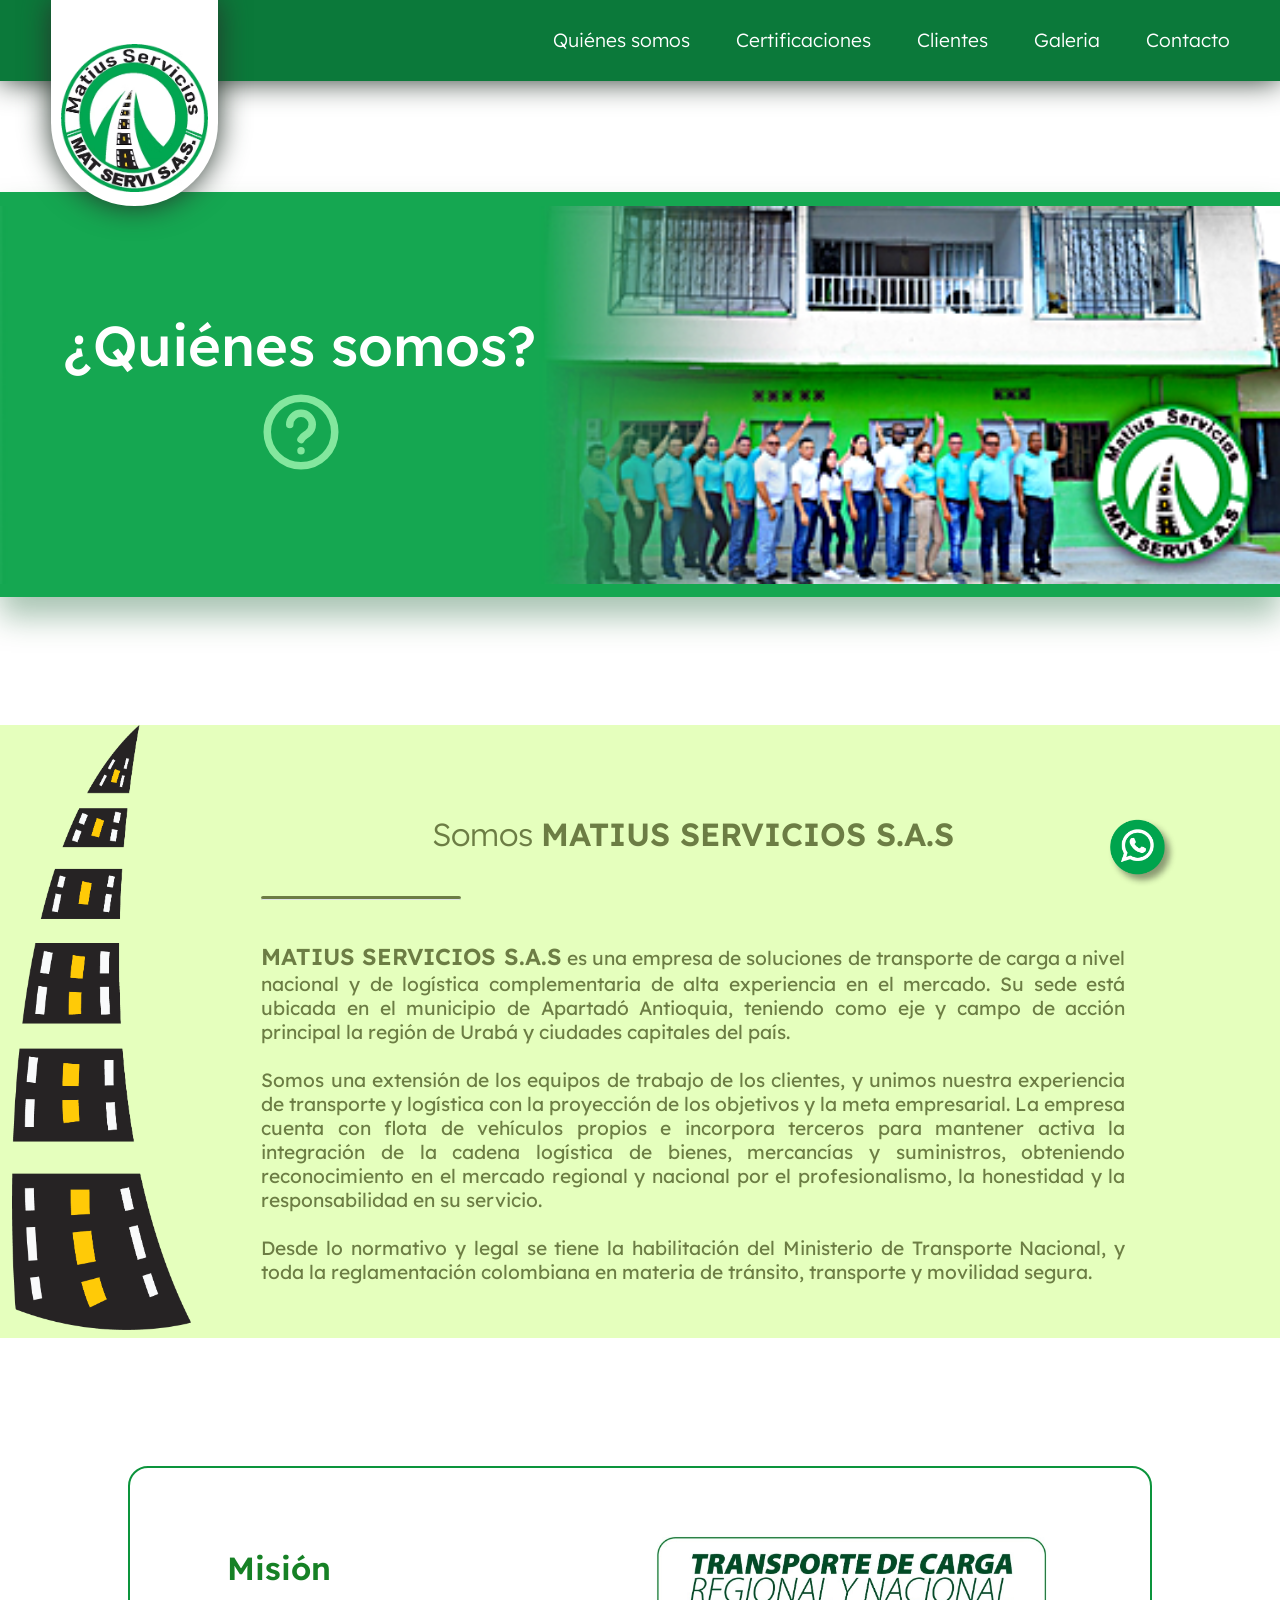
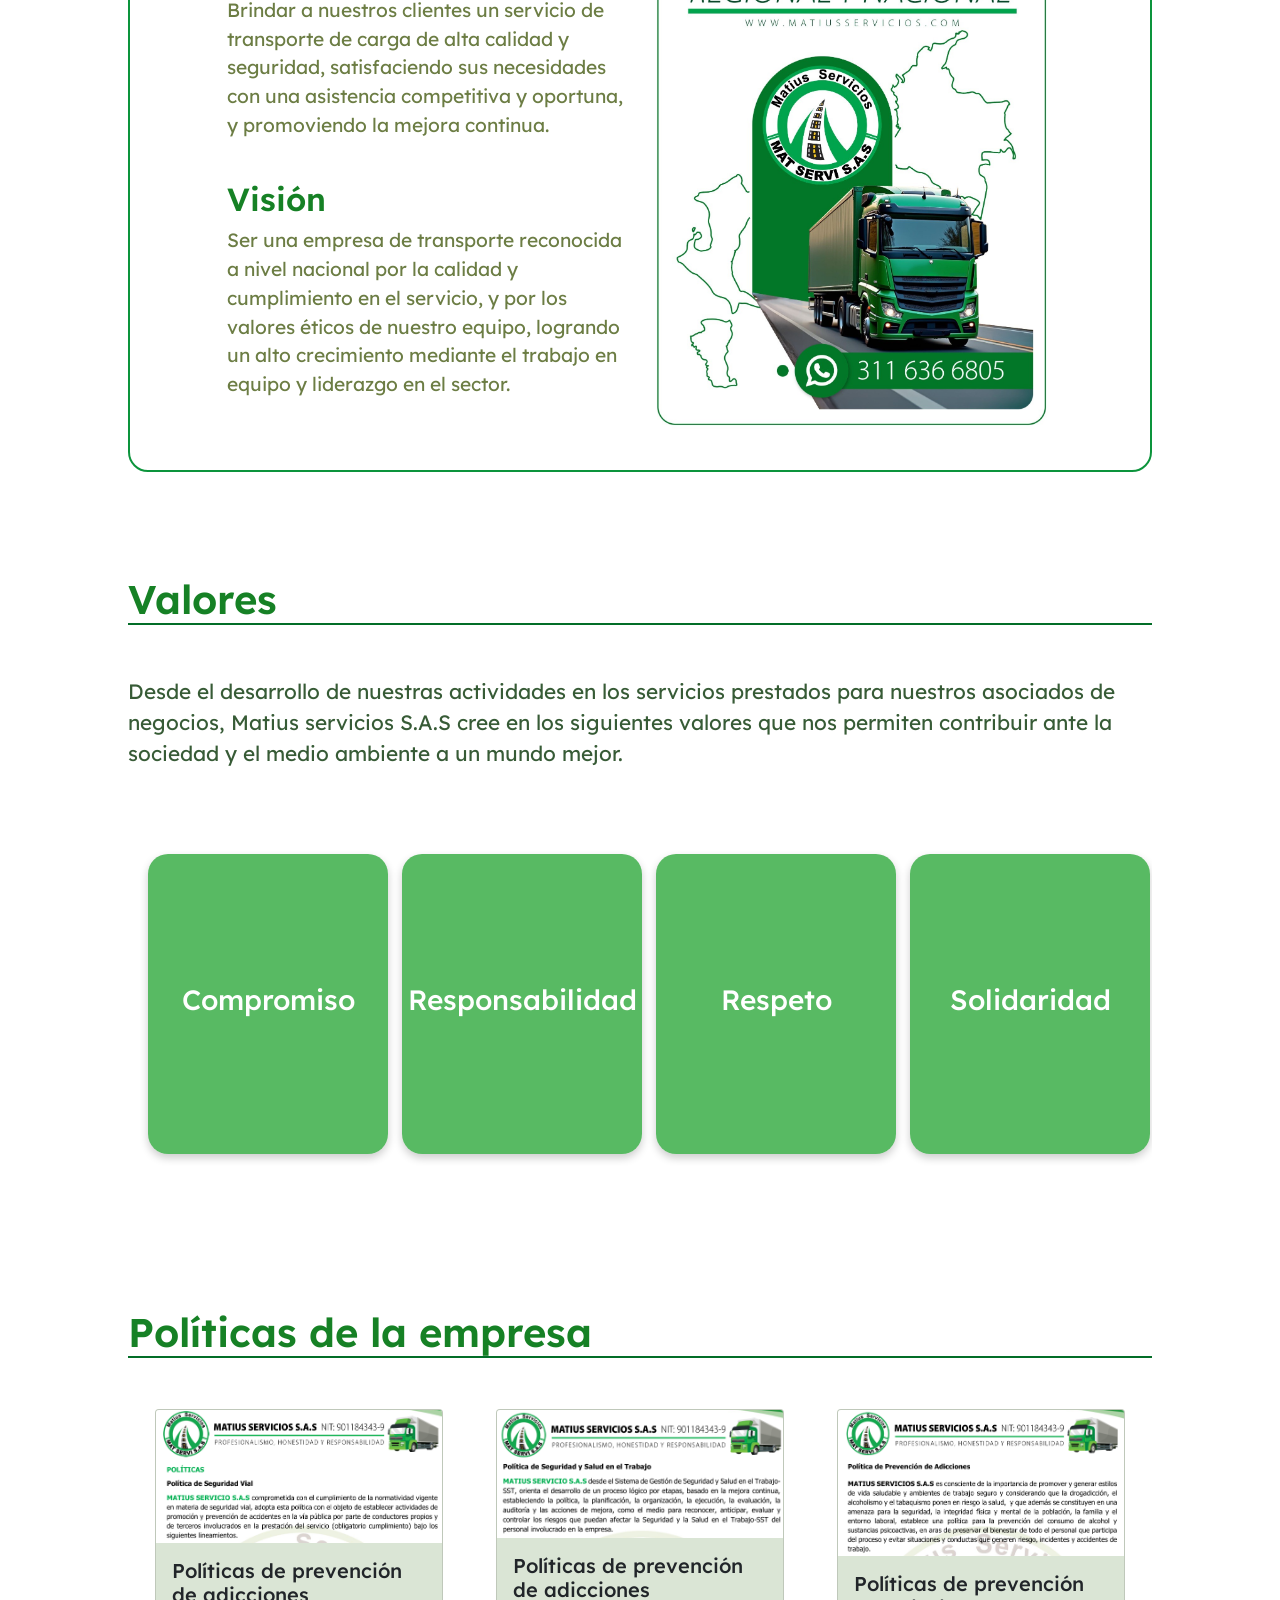
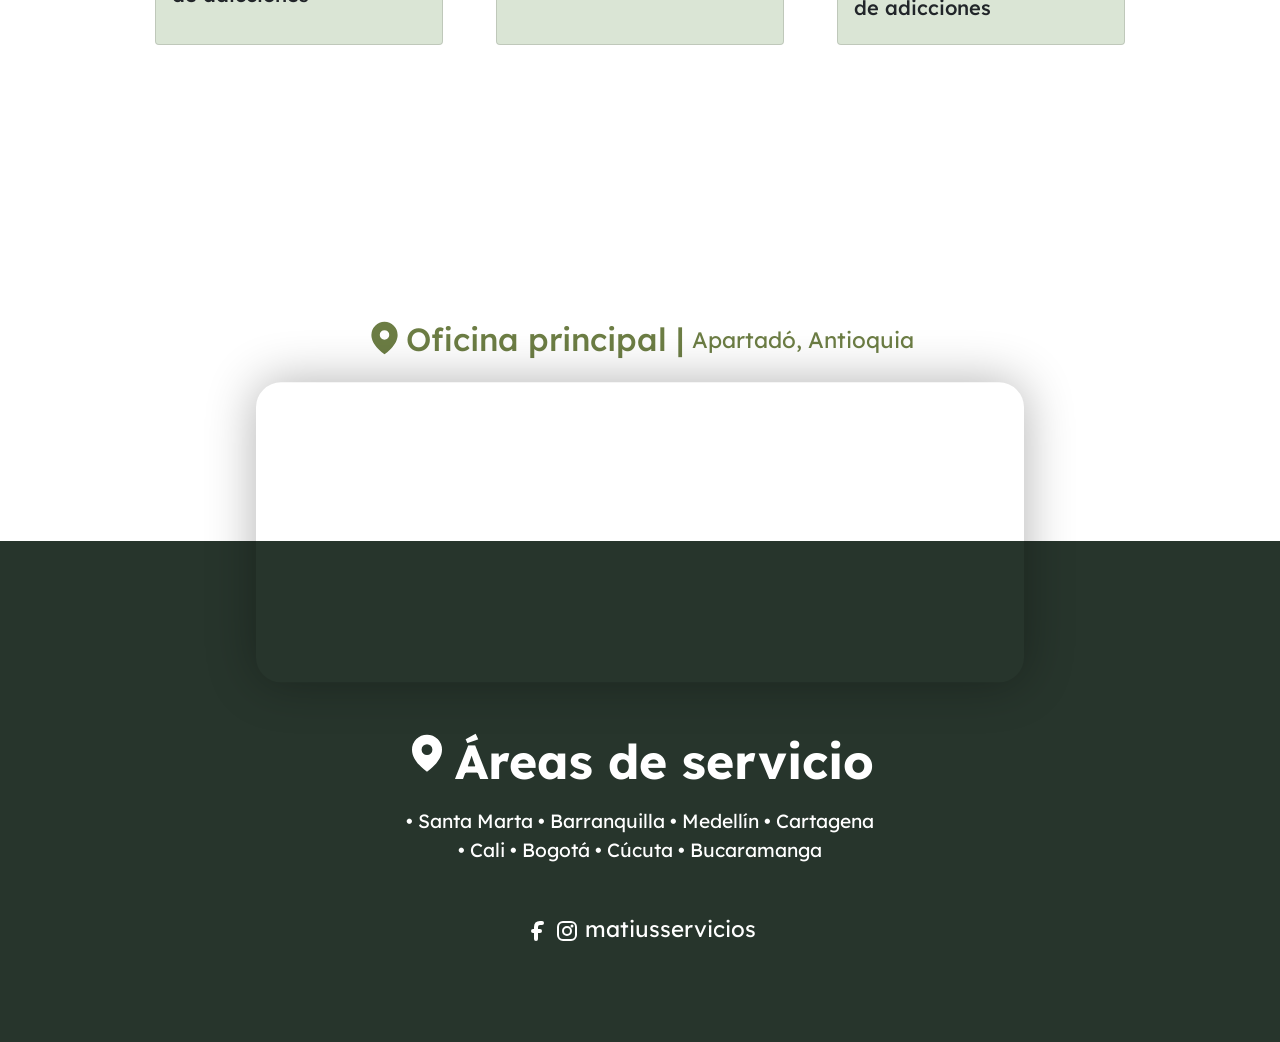
==== info-nosotros.html @ 43046a8e "se agregó la seccion de politicas con sus respectivas cards" ====
<!DOCTYPE html>
<html lang="en">
<head>
    <meta charset="UTF-8">
    <meta name="viewport" content="width=device-width, initial-scale=1.0">
    <title>Matiusservicios</title>
    <link rel="stylesheet" href="styles/css/bootstrap.min.css">
    <link rel="stylesheet" href="styles/info-styles.css">
    <link rel="stylesheet" href="https://cdnjs.cloudflare.com/ajax/libs/animate.css/4.1.1/animate.min.css"/>
    <style>
        @import url('https://fonts.googleapis.com/css2?family=Lexend:wght@100..900&display=swap');
        </style>
</head>
<body>
    <div class="container-all">
        <div class="logo-matius d-lg-block d-none animate__animated animate__bounceInDown" id="home">
            <img src="styles/images/matius-logo.avif" alt="">
        </div>
                <div class="menu-container">
                    <nav class="navbar navbar-expand-lg bg-body-tertiary">
                        <div class="container-fluid">
                          <button class="navbar-toggler" type="button" data-bs-toggle="offcanvas" data-bs-target="#offcanvasNavbar" aria-controls="offcanvasNavbar">
                            <svg xmlns="http://www.w3.org/2000/svg" width="30" height="50" viewBox="0 0 24 24">
                              <g fill="none" stroke="#fff" stroke-dasharray="16" stroke-dashoffset="16" stroke-linecap="round" stroke-linejoin="round" stroke-width="4">
                                <path d="M5 5h14">
                                  <animate fill="freeze" attributeName="stroke-dashoffset" dur="0.3s" values="16;0" />
                                </path>
                                <path d="M5 12h14">
                                  <animate fill="freeze" attributeName="stroke-dashoffset" begin="0.3s" dur="0.3s" values="16;0" />
                                </path>
                                <path d="M5 19h14">
                                  <animate fill="freeze" attributeName="stroke-dashoffset" begin="0.6s" dur="0.3s" values="16;0" />
                                </path>
                              </g>
                            </svg>
                          </button>
                          <div class="collapse navbar-collapse justify-content-end" id="navbarNavAltMarkup">
                            <div class="navbar-nav">
                              <a class="nav-link active" aria-current="page" href="#home">Quiénes somos</a>
                              <a class="nav-link" href="#weAre">Certificaciones</a>
                              <a class="nav-link" href="#services">Clientes</a>
                              <a class="nav-link" href="#contact">Galeria</a>
                              <a class="nav-link" href="#contact">Contacto</a>
                            </div>
                          </div>
                            <img src="styles/images/matius-logo.avif" alt="" class="logo d-block d-sm-none">
                        <div class="offcanvas offcanvas-end" tabindex="-1" id="offcanvasNavbar" aria-labelledby="offcanvasNavbarLabel">
                            <div class="offcanvas-header">
                                <h5 class="offcanvas-title" id="offcanvasNavbarLabel">Menú</h5>
                                <button type="button" class="btn-close" data-bs-dismiss="offcanvas" aria-label="Close"></button>
                            </div>
                            <div class="offcanvas-body">
                                <div class="navbar-nav flex-column">
                                    <a class="nav-link active" aria-current="page" href="#home">Quiénes somos</a>
                                    <a class="nav-link" href="#weAre">Certificaciones</a>
                                    <a class="nav-link" href="#services">Clientes</a>
                                    <a class="nav-link" href="#contact">Galeria</a>
                                    <a class="nav-link" href="#contact">Contacto</a>
                                </div>
                            </div>
                        </div>
                        </div>
                      </nav>                    
                </div>
                <div class="portada-container">
                    <div class="container-img-text">
                        <h1>¿Quiénes somos?</h1>
                        <svg xmlns="http://www.w3.org/2000/svg" width="90" height="90" viewBox="0 0 24 24"><g fill="none" stroke="currentColor" stroke-linecap="round" stroke-linejoin="round" stroke-width="2"><path stroke-dasharray="64" stroke-dashoffset="64" d="M12 3c4.97 0 9 4.03 9 9c0 4.97 -4.03 9 -9 9c-4.97 0 -9 -4.03 -9 -9c0 -4.97 4.03 -9 9 -9Z"><animate fill="freeze" attributeName="stroke-dashoffset" dur="1.08s" values="64;0"/></path><path stroke-dasharray="16" stroke-dashoffset="16" d="M9 10c0 -1.66 1.34 -3 3 -3c1.66 0 3 1.34 3 3c0 0.98 -0.47 1.85 -1.2 2.4c-0.73 0.55 -1.3 0.6 -1.8 1.6"><animate fill="freeze" attributeName="stroke-dashoffset" begin="1.08s" dur="0.36s" values="16;0"/></path><path stroke-dasharray="2" stroke-dashoffset="2" d="M12 17v0.01"><animate fill="freeze" attributeName="stroke-dashoffset" begin="1.44s" dur="0.36s" values="2;0"/></path></g></svg>
                    </div>
                </div>
        <a href="https://wa.link/jgplqx">
            <img class="logo-whats" src="styles/images/RecursosPng/Asset 7.png" href="https://wa.link/jgplqx" alt="">   
        </a>
        <div class="we-are-container container-fluid" id="weAre">
            <div class="row">
                <div class="street-img col-lg-2 d-none d-lg-block">
                    <img src="styles/images/RecursosPng/Asset 3.png" alt="">
                </div>
                <div class="we-are-text-container col-lg-9 ps-5 pe-5" >
                    <div class="we-are-title d-lg-flex">
                        <h4 class="somos">Somos</h4> 
                        <h4 class="matius-title ms-2">MATIUS SERVICIOS S.A.S</h4> 
                    </div>
                    <div class="border-bottom"></div>    

                    <P> <span class="matius-title-2">MATIUS SERVICIOS S.A.S</span>  es una empresa de soluciones de transporte de carga a nivel nacional y de logística complementaria de alta experiencia en el mercado. Su sede está ubicada en el municipio de Apartadó Antioquia, teniendo como eje y campo de acción principal la región de Urabá y ciudades capitales del país. <br><br>

                        Somos una extensión de los equipos de trabajo de los clientes, y unimos nuestra experiencia de transporte y logística con la proyección de los objetivos y la meta empresarial.
                        
                        La empresa cuenta con flota de vehículos propios e incorpora  terceros para mantener activa la integración de la cadena logística de bienes, mercancías y suministros, obteniendo reconocimiento en el mercado regional y nacional por el profesionalismo, la honestidad y la responsabilidad en su servicio. <br><br>
                        
                        Desde lo normativo y legal se tiene la habilitación del Ministerio de Transporte Nacional, y toda la reglamentación colombiana en materia de tránsito, transporte y movilidad segura.</P>
                </div>
            </div>
        </div>

        <div class="mision-vision-container container-fluid">
            <div class="row">
                <div class="mision-vision-text-container col-lg-5">
                    <h4>Misión</h4>
                    <p class="mision-text">Brindar a nuestros clientes un servicio de transporte de carga de alta calidad y seguridad, satisfaciendo sus necesidades con una asistencia competitiva y oportuna, y promoviendo la mejora continua.</p>
                    <br><h4>Visión</h4>
                    <p class="mision-text">Ser una empresa de transporte reconocida a nivel nacional por la calidad y cumplimiento en el servicio, y por los valores éticos de nuestro equipo, logrando un alto crecimiento mediante el trabajo en equipo y liderazgo en el sector.</p>
                </div>
                <div class="mision-vision-img-container col-lg-5 d-none d-lg-block">
                    <img src="styles/images/transporte-flyer.jpg" alt="">
                </div>
            </div>
        </div>


        </div>
        <div class="valores-container">
            <div class="valores-text-container">
                <h4 class="section-title">Valores</h4>
                <p class="valores-text">
                    Desde el desarrollo de nuestras actividades en los servicios prestados para nuestros asociados de negocios, Matius servicios S.A.S cree en los siguientes valores que nos permiten contribuir ante la sociedad y el medio ambiente a un mundo mejor.
                </p>
            </div>
        </div>
        <div class="carrusel-contenedor">
            <!-- Tarjeta 1 -->
            <div class="tarjeta">
                <div class="tarjeta-inner">
                    <div class="tarjeta-front">
                        <h3>Compromiso</h3>
                    </div>
                    <div class="tarjeta-back">
                        <div class="icono">💪</div>
                        <p>Dedicación total <br>
                             para cumplir con <br>
                             las metas y <br>
                             expectativas.</p>
                    </div>
                </div>
            </div>
            <!-- Tarjeta 2 -->
            <div class="tarjeta">
                <div class="tarjeta-inner">
                    <div class="tarjeta-front">
                        <h3>Responsabilidad</h3>
                    </div>
                    <div class="tarjeta-back">
                        <div class="icono">📋</div>
                        <p>Cumplimiento de <br>
                            deberes y <br>
                             obligaciones de <br>
                             manera efectiva.</p>
                    </div>
                </div>
            </div>
            <!-- Tarjeta 3 -->
            <div class="tarjeta">
                <div class="tarjeta-inner">
                    <div class="tarjeta-front">
                        <h3>Respeto</h3>
                    </div>
                    <div class="tarjeta-back">
                        <div class="icono">🤝</div>
                        <p>Trato amable y <br>
                             considerado hacia <br>
                              todos los individuos.</p>
                    </div>
                </div>
            </div>
            <!-- Tarjeta 4 -->
            <div class="tarjeta">
                <div class="tarjeta-inner">
                    <div class="tarjeta-front">
                        <h3>Solidaridad</h3>
                    </div>
                    <div class="tarjeta-back">
                        <div class="icono">🤗</div>
                        <p>Apoyo mutuo entre <br>
                             compañeros y 
                             <br>colaboradores.</p>
                    </div>
                </div>
            </div>
            <!-- Tarjeta 5 -->
            <div class="tarjeta">
                <div class="tarjeta-inner">
                    <div class="tarjeta-front">
                        <h3>Tolerancia</h3>
                    </div>
                    <div class="tarjeta-back">
                        <div class="icono">🌈</div>
                        <p>Aceptación y <br>
                            valoración de <br>
                            las diferencias.</p>
                    </div>
                </div>
            </div>
            <!-- Tarjeta 6 -->
            <div class="tarjeta">
                <div class="tarjeta-inner">
                    <div class="tarjeta-front">
                        <h3>Honestidad</h3>
                    </div>
                    <div class="tarjeta-back">
                        <div class="icono">🔍</div>
                        <p>Actuar con <br>
                            transparencia e 
                            <br>integridad en <br>
                            todas las acciones.</p>
                    </div>
                </div>
            </div>
        </div>

        <div class="politicas-container">
            <div class="politicas-title">
                <h2 class="section-title" >Políticas de la empresa</h2>
            </div>
            <div class="politicas-cards">
                <!-- Tarjeta 1 -->
                <div class="card seguridad-vial" style="width: 18rem;">
                    <img src="styles/images/seguridad-vial-card.png" class="card-img-top" alt="...">
                    <div class="card-body">
                      <h5 class="card-title">Políticas de prevención de adicciones</h5>
                    </div>
                </div>
                <div class="card sst" style="width: 18rem;">
                    <img src="styles/images/SST-card.png" class="card-img-top" alt="...">
                    <div class="card-body">
                      <h5 class="card-title">Políticas de prevención de adicciones</h5>
                    </div>
                </div>
                <div class="card prevencion-adicciones" style="width: 18rem;">
                    <img src="styles/images/prevencion-card.png" class="card-img-top" alt="...">
                    <div class="card-body">
                      <h5 class="card-title">Políticas de prevención de adicciones</h5>
                    </div>
                </div>
            </div>
        </div>

        <div class="location-container">
            <div class="location-title d-flex mt-5 mb-3">
                <svg class="me-1" xmlns="http://www.w3.org/2000/svg" width="35" height="35" viewBox="0 0 24 24"><path fill="#6c7d44" d="M10.115 21.811c.606.5 1.238.957 1.885 1.403a27 27 0 0 0 1.885-1.403a28 28 0 0 0 2.853-2.699C18.782 16.877 21 13.637 21 10a9 9 0 1 0-18 0c0 3.637 2.218 6.876 4.262 9.112a28 28 0 0 0 2.853 2.7M12 13.25a3.25 3.25 0 1 1 0-6.5a3.25 3.25 0 0 1 0 6.5"/></svg>
                <h2>
                    Oficina principal   | 
                </h2>
                <span class="pt-1 ps-2" >
                    Apartadó, Antioquia
                </span>
            </div>
            <div class="location-map-container">
                <iframe src="https://www.google.com/maps/embed?pb=!1m18!1m12!1m3!1d3952.076541437252!2d-76.63413049053963!3d7.8870610057871815!2m3!1f0!2f0!3f0!3m2!1i1024!2i768!4f13.1!3m3!1m2!1s0x8e500d6507ed4bc9%3A0xb8cc5c568f0fdc54!2sCl.%20103%20%23100-46%2C%20Apartad%C3%B3%2C%20Antioquia!5e0!3m2!1ses!2sco!4v1738799040490!5m2!1ses!2sco" width="850" height="400" style="border:0;" allowfullscreen="" loading="lazy" referrerpolicy="no-referrer-when-downgrade"></iframe>
            </div>
        </div> 

        <footer class="footer-cont" id="contact">
            <div class="footer-text">
                <div class="h1 d-flex justify-content-center">
                    <svg class="me-2" xmlns="http://www.w3.org/2000/svg" width="40" height="40" viewBox="0 0 24 24"><path fill="#ffff" d="M10.115 21.811c.606.5 1.238.957 1.885 1.403a27 27 0 0 0 1.885-1.403a28 28 0 0 0 2.853-2.699C18.782 16.877 21 13.637 21 10a9 9 0 1 0-18 0c0 3.637 2.218 6.876 4.262 9.112a28 28 0 0 0 2.853 2.7M12 13.25a3.25 3.25 0 1 1 0-6.5a3.25 3.25 0 0 1 0 6.5"/></svg>
                    <h1 class="text-center">Áreas de servicio</h1>
                </div>
                <p>
                    • Santa Marta  • Barranquilla • Medellín • Cartagena <br>
                    • Cali • Bogotá • Cúcuta • Bucaramanga
                </p>
                <div class="social-media">
                    <svg xmlns="http://www.w3.org/2000/svg" width="24" height="24" viewBox="0 0 24 24"><g fill="none" stroke="currentColor" stroke-linecap="round" stroke-linejoin="round" stroke-width="4"><path stroke-dasharray="24" stroke-dashoffset="24" d="M17 4l-2 0c-2.5 0 -4 1.5 -4 4v12"><animate fill="freeze" attributeName="stroke-dashoffset" dur="0.4s" values="24;0"/></path><path stroke-dasharray="8" stroke-dashoffset="8" d="M8 12h7"><animate fill="freeze" attributeName="stroke-dashoffset" begin="0.5s" dur="0.2s" values="8;0"/></path></g></svg>
                    <svg xmlns="http://www.w3.org/2000/svg" width="24" height="24" viewBox="0 0 24 24"><circle cx="17" cy="7" r="1.5" fill="currentColor" fill-opacity="0"><animate fill="freeze" attributeName="fill-opacity" begin="1.3s" dur="0.15s" values="0;1"/></circle><g fill="none" stroke="currentColor" stroke-linecap="round" stroke-linejoin="round" stroke-width="2"><path stroke-dasharray="72" stroke-dashoffset="72" d="M16 3c2.76 0 5 2.24 5 5v8c0 2.76 -2.24 5 -5 5h-8c-2.76 0 -5 -2.24 -5 -5v-8c0 -2.76 2.24 -5 5 -5h4Z"><animate fill="freeze" attributeName="stroke-dashoffset" dur="0.6s" values="72;0"/></path><path stroke-dasharray="28" stroke-dashoffset="28" d="M12 8c2.21 0 4 1.79 4 4c0 2.21 -1.79 4 -4 4c-2.21 0 -4 -1.79 -4 -4c0 -2.21 1.79 -4 4 -4"><animate fill="freeze" attributeName="stroke-dashoffset" begin="0.7s" dur="0.6s" values="28;0"/></path></g></svg>
                    <span>matiusservicios</span>
                </div>
            </div>
        </footer>
    </div>
    <script src="scripts/js/bootstrap.min.js"></script>
    <!-- <script src="scripts/script.js"></script> -->
</body>
</html>
---- styles/info-styles.css ----
*{
    font-family: "Lexend", serif;

}


.logo-matius{
    background-color: white;
    text-align: center;
    width: 13vw;
    border-bottom-right-radius: 200px;
    border-bottom-left-radius: 200px;
    position: absolute;
    left: 4%;
    transform: translateX(-50%);
    align-content: end;
    padding-left: 10px;
    padding-right: 10px;
    z-index: 6;
    box-shadow: 0px 0px 30px #27352c;

}
.logo-matius img{
    margin-top: 30%;
    width: 100%;
    height: auto;
    margin-bottom: 10%;
}

.logo{
    width: 18%;
}

/*navbar styles*/
.nav-link{
    color: #fff;
    font-size: 1.2em;
    font-weight: 300;
    margin-right: 30px;
}

.nav-link:hover{
    scale: 1.1;
    background-color: #27352c90;
}

.menu-container{
    padding-top: 10px;
    padding-bottom: 10px;
    background-color: rgb(11, 121, 58);
    width: 100%;
    justify-items: center;
    padding-left: 8%;
    position: fixed;
    display: block;
    z-index: 5;
    box-shadow: 0px 0px 30px #27352c;

}


.offcanvas-end {
    background-color: rgb(62, 128, 76);
    color: white;
    padding: 20px;
}

.navbar-nav .nav-link {
    color: #fff !important;
    transition: background-color 0.3s ease-in-out;
}

/*offcanvas menu styles*/
.offcanvas .navbar-nav .nav-link {
    background-color: rgba(255, 255, 255, 0.1);
    margin-bottom: 15px;
    border-radius: 5px;
    padding: 10px 20px;
}

.offcanvas .navbar-nav .nav-link:hover {
    background-color: rgba(255, 255, 255, 0.2);
}

.offcanvas-header {
    background-color: rgb(62, 128, 76);
    border-bottom: 1px solid rgba(255, 255, 255, 0.1);
}

.offcanvas-title {
    color: white;
}

.offcanvas-body {
    display: flex;
    flex-direction: column;
    align-items: flex-start;
}
.navar-toggler {
    border: none;
    outline: none;
    background-color: transparent;
}
.offcanvas{
    width: 50%;
}

.navar-toggler:hover{
    scale: 1.2;
}


.portada-container{
    padding-top: 5%;
    width: 100%;
}

.container-img-text{
    background-color: #15a751;
    background-image: url('images/green-group-gradient.png');
    box-shadow: 0px 20px 30px #04532058;
    background-position: right;
    background-repeat: no-repeat;
    background-size: contain;
    height: 45vh;
    width: 100%;
    align-items: end;
    text-align: start;
    align-content: center;
    margin: 10% auto;

}

.container-img-text h1{
    font-size: 3.5em;
    padding-left: 5%;
    color: white;
}
.container-img-text svg{
    margin-left: 20%;
    color: rgb(131, 231, 158);
}
.container-img-text img{
    width: 50%;
}




/*whatsAppp icon styles*/
.logo-whats{
    position: fixed;
    cursor: pointer;
    width: 75px;
    z-index: 2;
    bottom: 10px;
    right: 100px;
}

.logo-whats:hover{
    scale: 1.15;
}

/*we are Matius styles*/
.we-are-container{
    background-color: #e5ffbd;
    padding-bottom: 3%;
}

.we-are-text-container{
    margin-top: 7%;
}

.we-are-text-container{
    color: #6c7d44;
    justify-items: center;
}
.we-are-text-container p{
    text-align: justify;
    margin-top: 5%;
    letter-spacing: 0px;
    font-size: 1.2em;
    line-height: 1.25;
}
.we-are-title{
    padding-bottom: 4%;
    justify-content: center;
}
.somos{
    font-weight: 300;
    font-size: 2em;
}
.border-bottom{
    background-color: #6c7d44;
    height: 0.5vh;
    width: 200px;
    border-radius: 50px;
}

.matius-title{
    font-weight: 600;
    font-size: 2em;

}
.matius-title-2{
    font-weight: 600;
    font-size: 1.2em;

}

.street-img img{
    width: 14%;
    position: absolute;
    z-index: 3;
}

/*misión y visión styles*/

.mision-vision-container{
    background-color: #ffffff;
    border: solid 2px #0c943c;
    margin-top: 10%;
    color: #6c7d44;
    padding-top: 5%;
    padding-bottom: 3%;
    width: 80%;
    border-radius: 20px;
}
.mision-vision-container .row{
    align-items: center;
    justify-content: center;
}

.mision-vision-img-container img {
    width: 100%;
    border-radius: 20px;
}

.mision-vision-text-container h4{
    font-size: 2em;
    color: #168125;
    font-weight: 600;
}


.mision-vision-text-container p{
    font-size: 1.2em;
}

.mision-vision-img-container{
    justify-content: center;
    align-items: center;
    text-align: center;
}
/*valorees styles*/

.valores-container{
    margin-top: 8%;
}
.valores-text-container{
    width: 80%;
    margin: 0 auto;
}
.section-title{
    font-size: 2.5em;
    font-weight: 600;
    color: #168125;
    border-bottom: solid 2px #036d28;

}

.valores-text-container p{
    margin-top: 5%;
    font-size: 1.3em;
    color: #375b36;
}

/*carrusel de carta para los valores styles*/
.carrusel-contenedor {
    width: 80%;
    overflow-x: auto;
    white-space: nowrap;
    padding: 20px;
    background-color: #fff;
    border-radius: 10px;
    margin: 5% auto;
}

.tarjeta {
    display: inline-block;
    width: 240px;
    height: 300px;
    perspective: 1000px;
    margin-right: 10px;
}

.tarjeta-inner {
    position: relative;
    width: 100%;
    height: 100%;
    text-align: center;
    transition: transform 0.8s;
    transform-style: preserve-3d;
    cursor: pointer;
}

.tarjeta:hover .tarjeta-inner {
    transform: rotateY(180deg);
}

.tarjeta-front, .tarjeta-back {
    position: absolute;
    width: 100%;
    height: 100%;
    backface-visibility: hidden;
    display: flex;
    justify-content: center;
    align-items: center;
    padding: 20px;
    box-shadow: 0 4px 8px rgba(0, 0, 0, 0.2);
    box-sizing: border-box;
    border-radius: 20px;
}

.tarjeta-front {
    background-color: #009611a7;
    color: white;
}

.tarjeta-back {
    background-color: #f1f1f1;
    color: black;
    transform: rotateY(180deg);
    text-align: left;
    overflow: hidden;
}

.icono {
    font-size: 50px;
    margin-bottom: 20px;
}

.tarjeta-back p {
    margin: 0;
    text-align: justify;
}

@media (max-width: 600px) {
    .tarjeta {
        width: 150px;
        height: 250px;
    }

    .icono {
        font-size: 40px;
    }
}

/*sección de políticas cards styles*/
.politicas-container{
    width: 80%;
    margin: 10% auto;
}
.politicas-cards{
    display: flex;
    flex-wrap: wrap;
    justify-content: space-around;
    width: 100%;
    margin: 5% auto;
}
.card{
    background-color:rgb(218, 229, 213) ;
}

.card:hover{
    transform: scale(1.1);
    cursor: pointer;
    background-color:rgb(199, 208, 194) ;
    transition: 0.2s;
}


/* CONTENEDOR DEL MAPA */
.location-container {
    z-index: 3;
    margin: 0 auto;
    width: 60%;
    position: relative; /* CAMBIO: Antes era absolute */
    transform: translate(-0%, 40%); /* Ajusta la superposición */
}

.location-title{
    justify-content: center;
    color: #6c7d44;
}

.location-title span{
    font-size: 1.4em;
}

/* MAPA */
.location-map-container {
    width: 100%;
}

.location-map-container iframe {
    border-radius: 25px;
    box-shadow: 0px 0px 50px rgba(0, 0, 0, 0.31);
    width: 100%;
    height: 300px; /* Ajusta el tamaño */
}

/* FOOTER */
.footer-cont {
    text-align: center;
    background-color: #27352c;
    width: 100%;
    padding-top: 8rem; /* Espacio para que el mapa lo cubra */
    padding-bottom: 6rem;
    position: relative;
}

/* TEXTO DEL FOOTER */
.footer-text {
    text-align: center;
    color: white;
    align-content: center;
    padding-top: 4rem; /* Evita que el texto se solape */
}

.footer-text .text-center {
    font-size: 1.2em;
    font-weight: 700;
}

.footer-text p {
    margin: 0 auto;
    line-height: 1.5;
    font-size: 1.2em;
}

/* REDES SOCIALES */
.social-media {
    margin-top: 3rem;
    font-size: 1.4em;
}


/* Sección de servicios responsiva */

@media (max-width: 992px) {
    .we-are-text-container {
        padding-bottom: 5%;
    }
    .container-img-text{
        background-image: url('images/vertical-green-gradient-2.png');
        background-position: center;
        background-size: cover;
        align-content: normal;
        text-align: center;
        margin-top: 15vh;
    }
    .container-img-text h1{
        padding-top: 5%;
        padding-left: 0;
        font-size: 2em;
    }
    .container-img-text svg{
        margin: 0;
        width: 60px;
    }

    .we-are-title{
        text-align: center;
    }

}
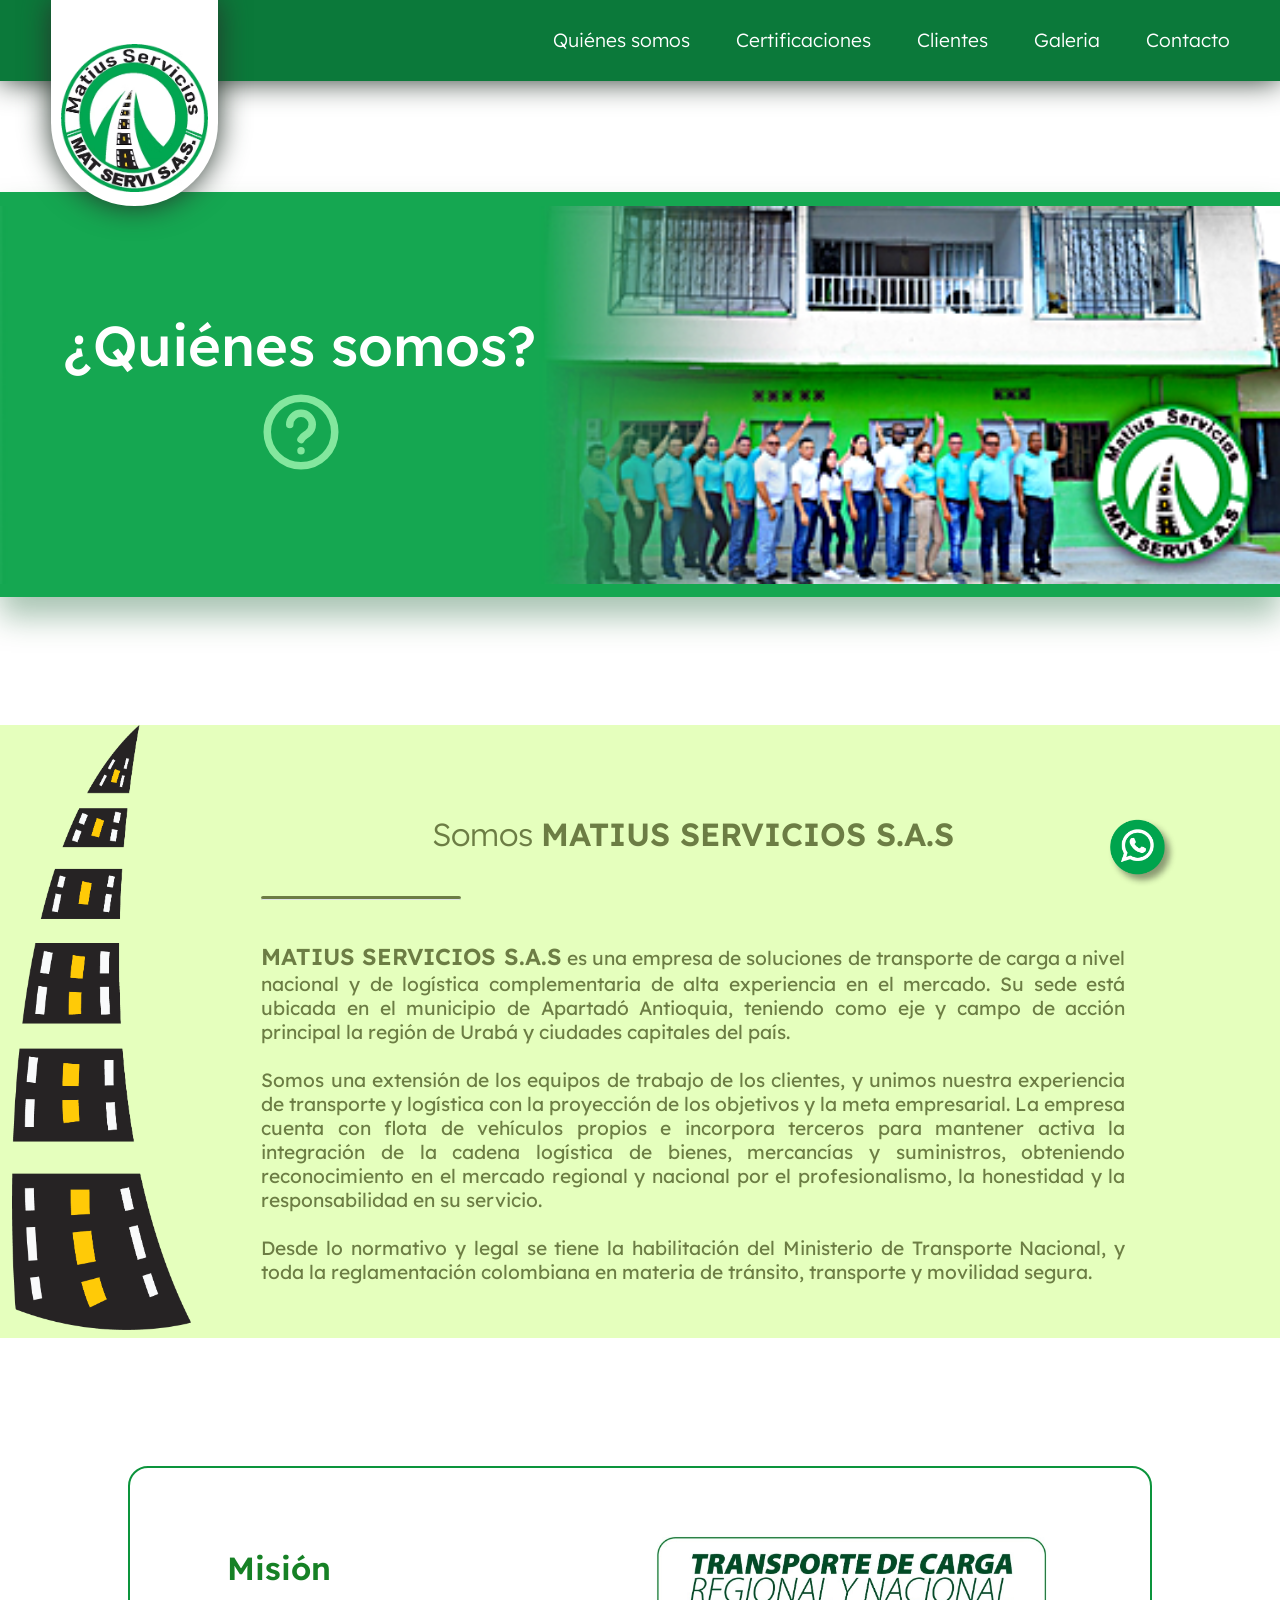
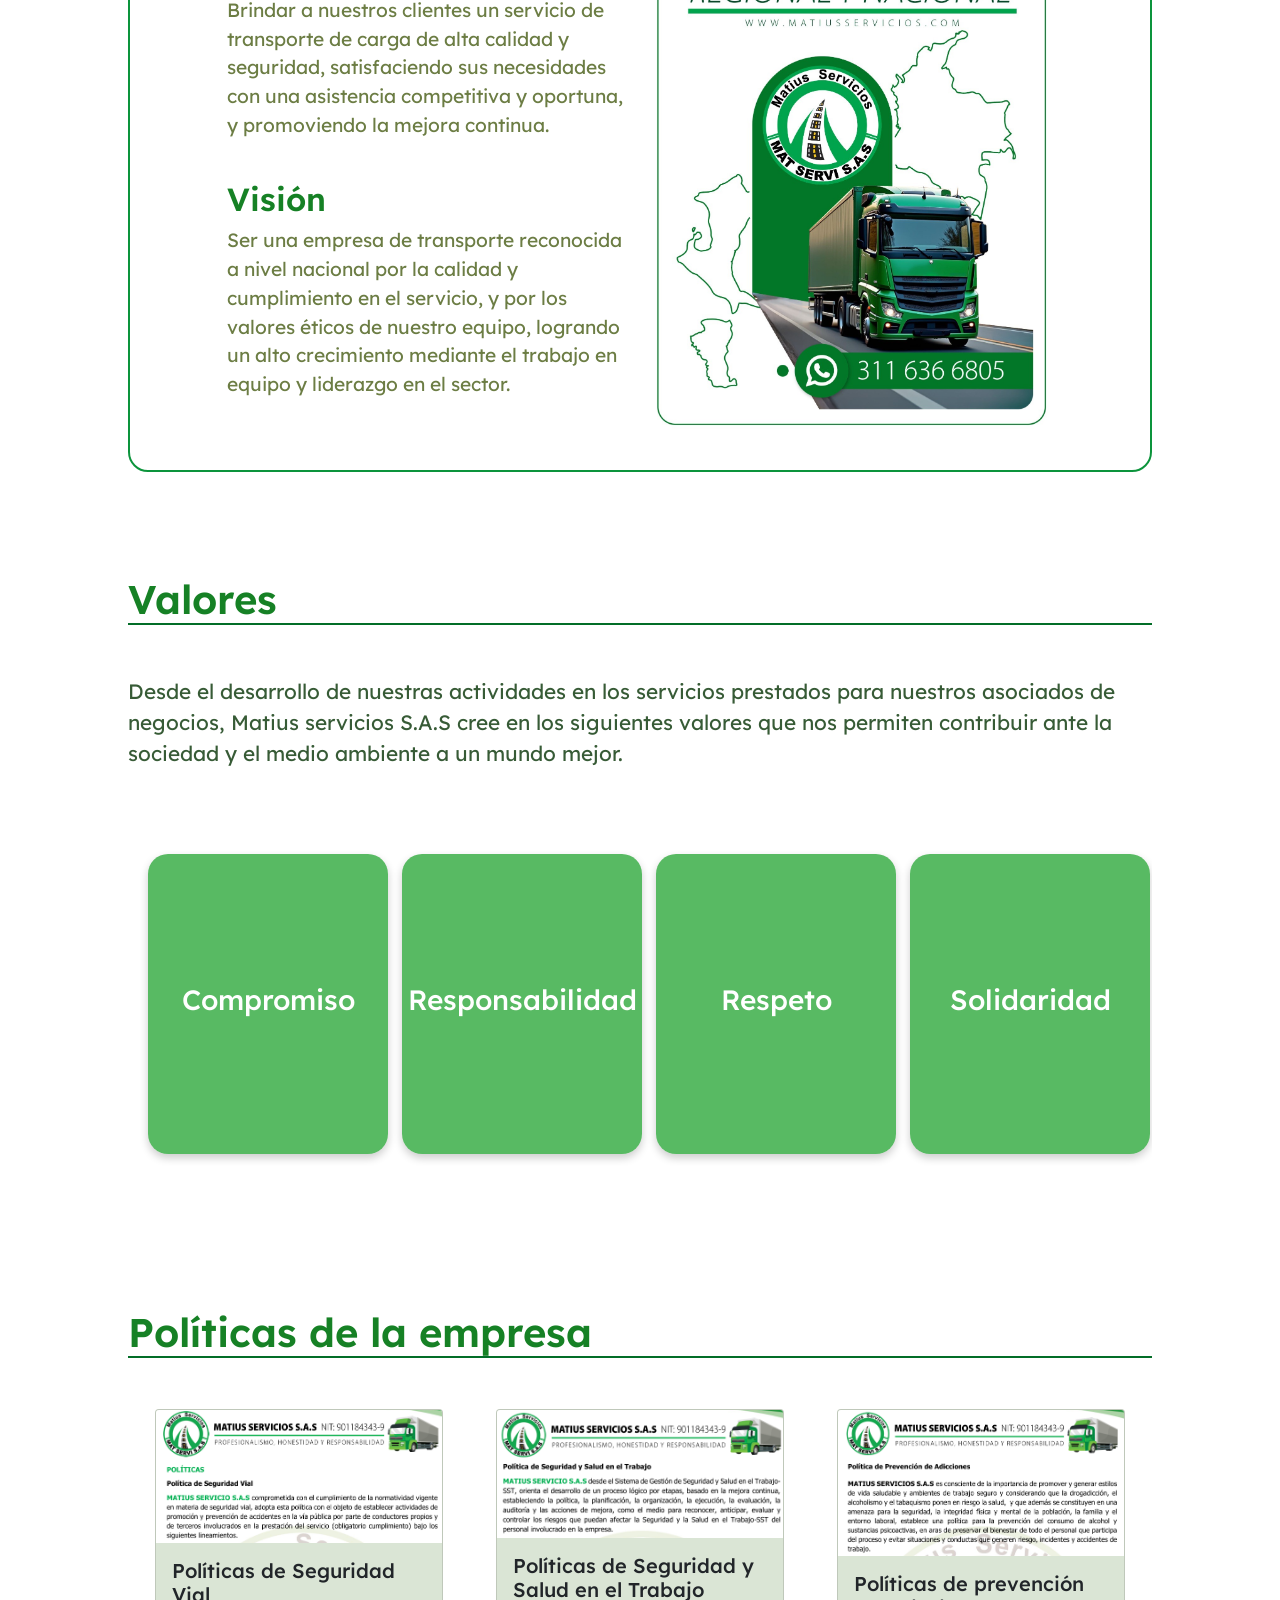
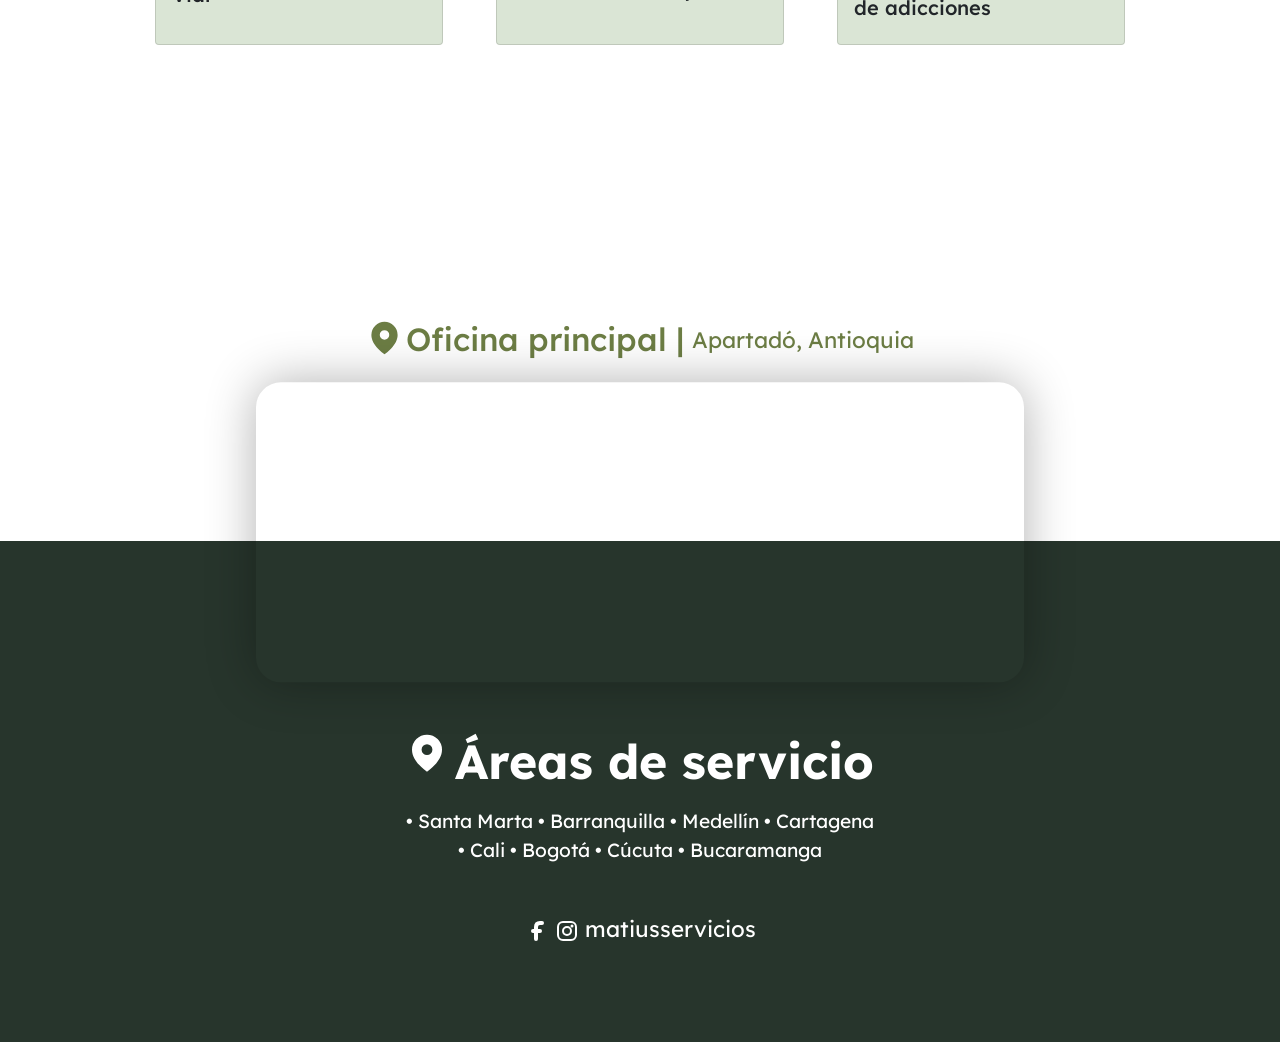
==== commit 1b063a15: "se agregaron las ventanas emergentes a cada card de su respectiva política." ====
--- a/info-nosotros.html
+++ b/info-nosotros.html
@@ -214,24 +214,236 @@
             </div>
             <div class="politicas-cards">
                 <!-- Tarjeta 1 -->
-                <div class="card seguridad-vial" style="width: 18rem;">
+                <div class="card seguridad-vial" style="width: 18rem;" data-bs-toggle="modal" data-bs-target="#Modal1">
                     <img src="styles/images/seguridad-vial-card.png" class="card-img-top" alt="...">
                     <div class="card-body">
-                      <h5 class="card-title">Políticas de prevención de adicciones</h5>
-                    </div>
-                </div>
-                <div class="card sst" style="width: 18rem;">
+                      <h5 class="card-title">Políticas de Seguridad Vial</h5>
+                    </div>
+                </div>
+            <!-- Modal -->
+            <div class="modal fade" id="Modal1" tabindex="-1" aria-labelledby="exampleModalLabel" aria-hidden="true">
+                <div class="modal-dialog modal-lg modal-dialog-scrollable">
+                <div class="modal-content ps-5 pt-4 pe-4">
+                    <div class="modal-header">
+                    <img src="styles/images/RecursosPng/Asset 8.png" style="width: 4rem;" alt="">
+                    <h2 class="modal-title ms-3" id="exampleModalLabel">Políticas</h2>
+                    <button type="button" class="btn-close" data-bs-dismiss="modal" aria-label="Close"></button>
+                    </div>
+                    <div class="modal-header">
+                        <h4 class="modal-title" id="exampleModalLabel">Políticas de Seguridad Vial</h4>
+                        </div>
+                    <div class="modal-body pt-4">
+                        <p>
+                           <span class="bold">MATIUS SERVICIOS S.A.S </span>comprometida con el cumplimiento de la normatividad vigente 
+                           en materia de seguridad vial, adopta esta política con el objeto de establecer actividades de 
+                           promoción y prevención de accidentes en la vía pública por parte de conductores propios y 
+                           de terceros involucrados en la prestación del servicio (obligatorio cumplimiento) bajo los 
+                           siguientes lineamientos.  
+                        </p>
+                            <ul>
+                                <li>
+                                    Cumplir con la reglamentación establecida en el código nacional de Tránsito 
+                                    Terrestre según la Ley 769 de 2002, Ley 1503 de 2011, por lo cual se promueve la 
+                                    formación de hábitos, comportamientos y conductas seguras en la vía, y se dictan 
+                                    otras disposiciones, Decreto 2851 de 2013 del Ministerio de Transporte, Resolución 
+                                    1565 del 2014, por lo cual se expide la guía metodológica para la elaboración del 
+                                    plan estratégico de seguridad vial. 
+                                </li><br>
+                                <li>
+                                    Garantizar el mantenimiento preventivo y correctivo de los vehículos, con el objeto 
+                                    de mantener un desempeño óptimo y evitar accidentes que generen daños. 
+                                </li><br>
+                                <li>
+                                    Capacitar a todo el personal de la empresa en el tema de seguridad vial a través de 
+                                    diferentes estrategias, para tener la idoneidad y adoptar conductas proactivas frente 
+                                    al respeto por las señales de tránsito vehicular y el manejo en la vía pública.   
+                                </li><br>
+                                <li>
+                                    Prohibir el uso de teléfonos celulares mientras se conduce. Se permite únicamente 
+                                    cuando el vehículo esté estacionado en un lugar seguro o aorillado en la carretera. 
+                               </li><br>
+                                <li>
+                                    Respetar los límites de velocidad establecidos por las autoridades. 
+                                </li><br>
+                                <li>
+                                    Conducir de manera sobria; sin la influencia de sustancias alcohólicas, alucinógenas 
+                                    o bajo alguna condición que genere riesgo para el mismo operador y las personas 
+                                    del entorno. El incumplimiento da sanción o despido justificado. 
+                                </li><br>
+                                <li>
+                                    Garantizar el uso del cinturón de seguridad del conductor en el interior del vehículo 
+                                    cuando esté en cumplimiento de sus labores y portar y aportar la documentación 
+                                    requerida por las autoridades de tránsito y la empresa.
+                                </li><br>
+                                <li>
+                                    Hacer uso adecuado de la unidad de transporte, de todos sus componentes (es 
+                                    responsabilidad del conductor) del equipo de carretera, los elementos de seguridad 
+                                    personal y demás proporcionados por la empresa. Está prohibido el acompañamiento 
+                                    familiar durante las labores y el horario establecido por la empresa. 
+                                </li><br>
+                                <li>
+                                    Realizar inspección del vehículo previo al viaje. Es el conductor quien garantice la 
+                                    operatividad de este y del reporte obligatorio de los daños encontrados. 
+                                </li><br>
+                                <li>
+                                    Informar las situaciones de orden público cuando se tenga conocimiento de manera 
+                                    personal o vía telefónica al jefe inmediato, quien dará instrucciones según el caso.   
+                                </li><br>
+                                <li>
+                                    Estar en condiciones físicas y mentales óptimas antes de iniciar cualquier trayecto. 
+                                    Para ello el operador debe haber descansado el tiempo suficiente.  
+                                </li><br>
+                                <li>
+                                    Asistir a las capacitaciones programadas por la empresa (todos los operadores). 
+                                </li>
+                            </ul>
+                    </div>
+                    <div class="modal-footer">
+                    <button type="button" class="btn btn-secondary" data-bs-dismiss="modal">Cerrar</button>
+                    <button type="button" class="btn download">Descargar PDF</button>
+                    </div>
+                </div>
+                </div>
+            </div>
+
+                <div class="card sst" style="width: 18rem;" data-bs-toggle="modal" data-bs-target="#Modal2">
                     <img src="styles/images/SST-card.png" class="card-img-top" alt="...">
                     <div class="card-body">
-                      <h5 class="card-title">Políticas de prevención de adicciones</h5>
-                    </div>
-                </div>
-                <div class="card prevencion-adicciones" style="width: 18rem;">
+                      <h5 class="card-title">Políticas de Seguridad y Salud en el Trabajo</h5>
+                    </div>
+                </div>
+                <!-- Modal -->
+            <div class="modal fade" id="Modal2" tabindex="-1" aria-labelledby="exampleModalLabel" aria-hidden="true">
+                <div class="modal-dialog modal-lg modal-dialog-scrollable">
+                <div class="modal-content ps-5 pt-4 pe-4">
+                    <div class="modal-header">
+                        <img src="styles/images/RecursosPng/Asset 8.png" style="width: 4rem;" alt="">
+                        <h2 class="modal-title ms-3" id="exampleModalLabel">Políticas</h2>
+                        <button type="button" class="btn-close" data-bs-dismiss="modal" aria-label="Close"></button>
+                    </div>
+                    <div class="modal-header">
+                    <h4 class="modal-title" id="exampleModalLabel">Políticas de Seguridad y Salud en el Trabajo</h4>
+                    </div>
+                    <div class="modal-body pt-4">
+                        <p>
+                           <span class="bold">MATIUS SERVICIOS S.A.S </span>desde el Sistema de Gestión de Seguridad y Salud en el Trabajo
+                           SST, orienta el desarrollo de un proceso lógico por etapas, basado en la mejora continua, 
+                           estableciendo la política, la planificación, la organización, la ejecución, la evaluación, la 
+                           auditoría y las acciones de mejora, como el medio para reconocer, anticipar, evaluar y 
+                           controlar los riesgos que puedan afectar la Seguridad y la Salud en el Trabajo-SST del 
+                           personal involucrado en la empresa. 
+                        </p>
+                        <p>
+                            Para el cumplimiento de la política la empresa <span class="bold">MATIUS SERVICIOS S.A.S </span>ha establecido los siguientes compromisos:
+                            <ul>
+                                <li>
+                                    Cumplir los requisitos legales exigidos en la normatividad vigente en materia de 
+                                    Seguridad y Salud en el Trabajo-SST. 
+                                </li><br>
+                                <li>
+                                    Asignar los recursos humanos, tecnológicos y financieros necesarios, que garanticen 
+                                    la implementación oportuna de las actividades contempladas en el sistema de 
+                                    gestión de Seguridad y Salud en El Trabajo-SST. 
+                                </li><br>
+                                <li>
+                                    Identificar, evaluar y controlar todas las situaciones de peligros que se presenten 
+                                    durante la ejecución de las actividades, con el objeto de prevenir los accidentes de 
+                                    trabajo y las enfermedades laborales. 
+                                </li><br>
+                                <li>
+                                    Generar los espacios para la participación activa de todos los colaboradores, en el 
+                                    proceso de formación, capacitación y entrenamiento en temas de Seguridad y Salud 
+                                    en el Trabajo-SST.
+                                </li><br>
+                                <li>
+                                    Garantizar la conformación de los comités de apoyo dentro del Sistema de Gestión 
+                                    de Seguridad y Salud en el Trabajo-SST: COPASST, comité de Convivencia Laboral 
+                                    y Brigada de Emergencia.    
+                                </li><br>
+                                <li>
+                                    Fomentar el autocuidado a través de la participación de todos los colaboradores en 
+                                    las actividades de promoción y prevención realizadas por la empresa. 
+                                </li><br>
+                                <li>
+                                    Comunicar la política de seguridad y Salud en el Trabajo-SST a todos los niveles de 
+                                    la empresa y partes interesadas. 
+                                </li>
+                            </ul>
+                        </p>
+                    </div>
+                    <div class="modal-footer">
+                    <button type="button" class="btn btn-secondary" data-bs-dismiss="modal">Cerrar</button>
+                    <button type="button" class="btn download">Descargar PDF</button>
+                    </div>
+                </div>
+                </div>
+            </div>
+
+                <div class="card prevencion-adicciones" style="width: 18rem;" data-bs-toggle="modal" data-bs-target="#Modal3">
                     <img src="styles/images/prevencion-card.png" class="card-img-top" alt="...">
                     <div class="card-body">
                       <h5 class="card-title">Políticas de prevención de adicciones</h5>
                     </div>
                 </div>
+            <!-- Modal -->
+            <div class="modal fade" id="Modal3" tabindex="-1" aria-labelledby="exampleModalLabel" aria-hidden="true">
+                <div class="modal-dialog modal-lg modal-dialog-scrollable">
+                <div class="modal-content ps-5 pt-4 pe-4">
+                    <div class="modal-header">
+                        <img src="styles/images/RecursosPng/Asset 8.png" style="width: 4rem;" alt="">
+                        <h2 class="modal-title ms-3" id="exampleModalLabel">Políticas</h2>
+                        <button type="button" class="btn-close" data-bs-dismiss="modal" aria-label="Close"></button>
+                    </div>
+                    <div class="modal-header">
+                    <h4 class="modal-title" id="exampleModalLabel">Políticas de prevención de adicciones</h4>
+                    </div>
+                    <div class="modal-body pt-4">
+                        <p>
+                           <span class="bold">MATIUS SERVICIOS S.A.S </span>de servicio de transporte de carga, establece una política para la prevención del consumo de alcohol y sustancias psicoactivas, en harás de preservar el bienestar de todo el personal que participa del proceso y evitar conductas riesgosas que conlleven a generar accidentes de trabajo.
+                        </p>
+                        <p>
+                            <span class="bold">MATIUS SERVICIOS S.A.S </span>es consciente de la importancia de promover estilos de vida saludable y brindar un ambiente de trabajo seguro, así mismo considera que la drogadicción, el alcoholismo y el tabaquismo, ponen en riesgo la salud y la seguridad, constituyéndose en una amenaza para la integridad física y mental de la población trabajadora, la familia y el entorno laboral.
+                        </p>
+                        <p>
+                            Es política de <span class="bold">MATIUS SERVICIOS S.A.S </span> mantener lugares de trabajo que faciliten los más altos estándares de seguridad, por lo tanto se adoptan las siguientes medidas:
+                            <ul>
+                                <li>
+                                    Se prohíbe el consumo, porte, comercialización, distribución y transporte de bebidas alcohólicas y drogas tóxicas o ilegales dentro de las instalaciones de la empresa o durante la ejecución de actividades laborales.
+                                </li><br>
+                                <li>
+                                    Presentarse a trabajar bajo el efecto del alcohol, drogas y/o sustancias alucinógenas y enervantes o que creen dependencia, está estrictamente prohibido.
+                                </li><br>
+                                <li>
+                                    Se prohíbe fumar al interior de las instalaciones de la empresa, así como al interior de los vehículos, durante la prestación del servicio.
+                                </li><br>
+                                <li>
+                                    Como mecanismo de control, <span class="bold">MATIUS SERVICIOS S.A.S </span>realizara pruebas de alcoholimetría aleatorias, al presentar características,  actitudes sospechosas, o cuando el colaborador esté involucrado en un accidente de trabajo. De igual forma se aplicara sanciones disciplinarias, o en su efecto terminación del contrato de trabajo,   de acuerdo a las clausulas descritas en el Reglamento Interno de Trabajo según el grado de alcohol que se detecté.
+                                </li><br>
+                                <li>
+                                    Promover campañas de sensibilización frente al consumo de drogadicción, alcoholismo y tabaquismo.
+                                </li><br>
+                                <li>
+                                    Realizar acompañamiento al personal que presente antecedentes  por el consumo de tabaco, alcohol y drogas, para que participen en programas de tratamiento y rehabilitación.
+                                </li><br>
+                            </ul>
+                        </p>
+                        <p>
+                            La empresa <span class="bold">MATIUS SERVICIOS S.A.S </span>desde la gerencia designara los recursos  humano y financiero necesario para dar cumplimiento a esta política y espera por su parte, la participación activamente de todo el personal  en los programas de sensibilización y capacitación que se realizaran en la implementación de esta estrategia de prevención,
+                        </p><br><br>
+                        <span class="att">
+                            JHON JAIRO CEBALLOS
+                        </span><br>
+                        <span class="gerente">
+                            Gerente
+                        </span>
+                    </div>
+                    <div class="modal-footer">
+                    <button type="button" class="btn btn-secondary" data-bs-dismiss="modal">Cerrar</button>
+                    <button type="button" class="btn download">Descargar PDF</button>
+                    </div>
+                </div>
+                </div>
+            </div>
             </div>
         </div>
 
--- a/styles/info-styles.css
+++ b/styles/info-styles.css
@@ -379,7 +379,29 @@
     transition: 0.2s;
 }
 
-
+/*modales de las cards*/
+.politicas-container .modal{
+    font-size: 1em;
+}
+.bold{
+    font-weight: bold;
+    color: #12a445;
+}
+.att{
+    font-size: 1.15em;
+    font-weight: 600;
+}
+.modal-header h2{
+    color: #12a445;
+    font-weight: 600;
+}
+.modal-footer .download{
+    background-color: #2bb446;
+    color: white;
+}
+.modal-footer .download:hover{
+    background-color: #228f38;
+}
 /* CONTENEDOR DEL MAPA */
 .location-container {
     z-index: 3;
@@ -473,6 +495,22 @@
     .we-are-title{
         text-align: center;
     }
-
-}
-
+    .sst, .prevencion-adicciones{
+        margin-top: 10%;
+    }
+    .location-title{
+        flex-direction: column;
+    }
+    .tarjeta-front h3{
+        font-size: 1em;
+    }
+    .tarjeta-back {
+        font-size: 0.9em;
+        flex-direction: column;
+    }
+    /* }
+    .icono{
+        width: 35px;
+    } */
+}
+
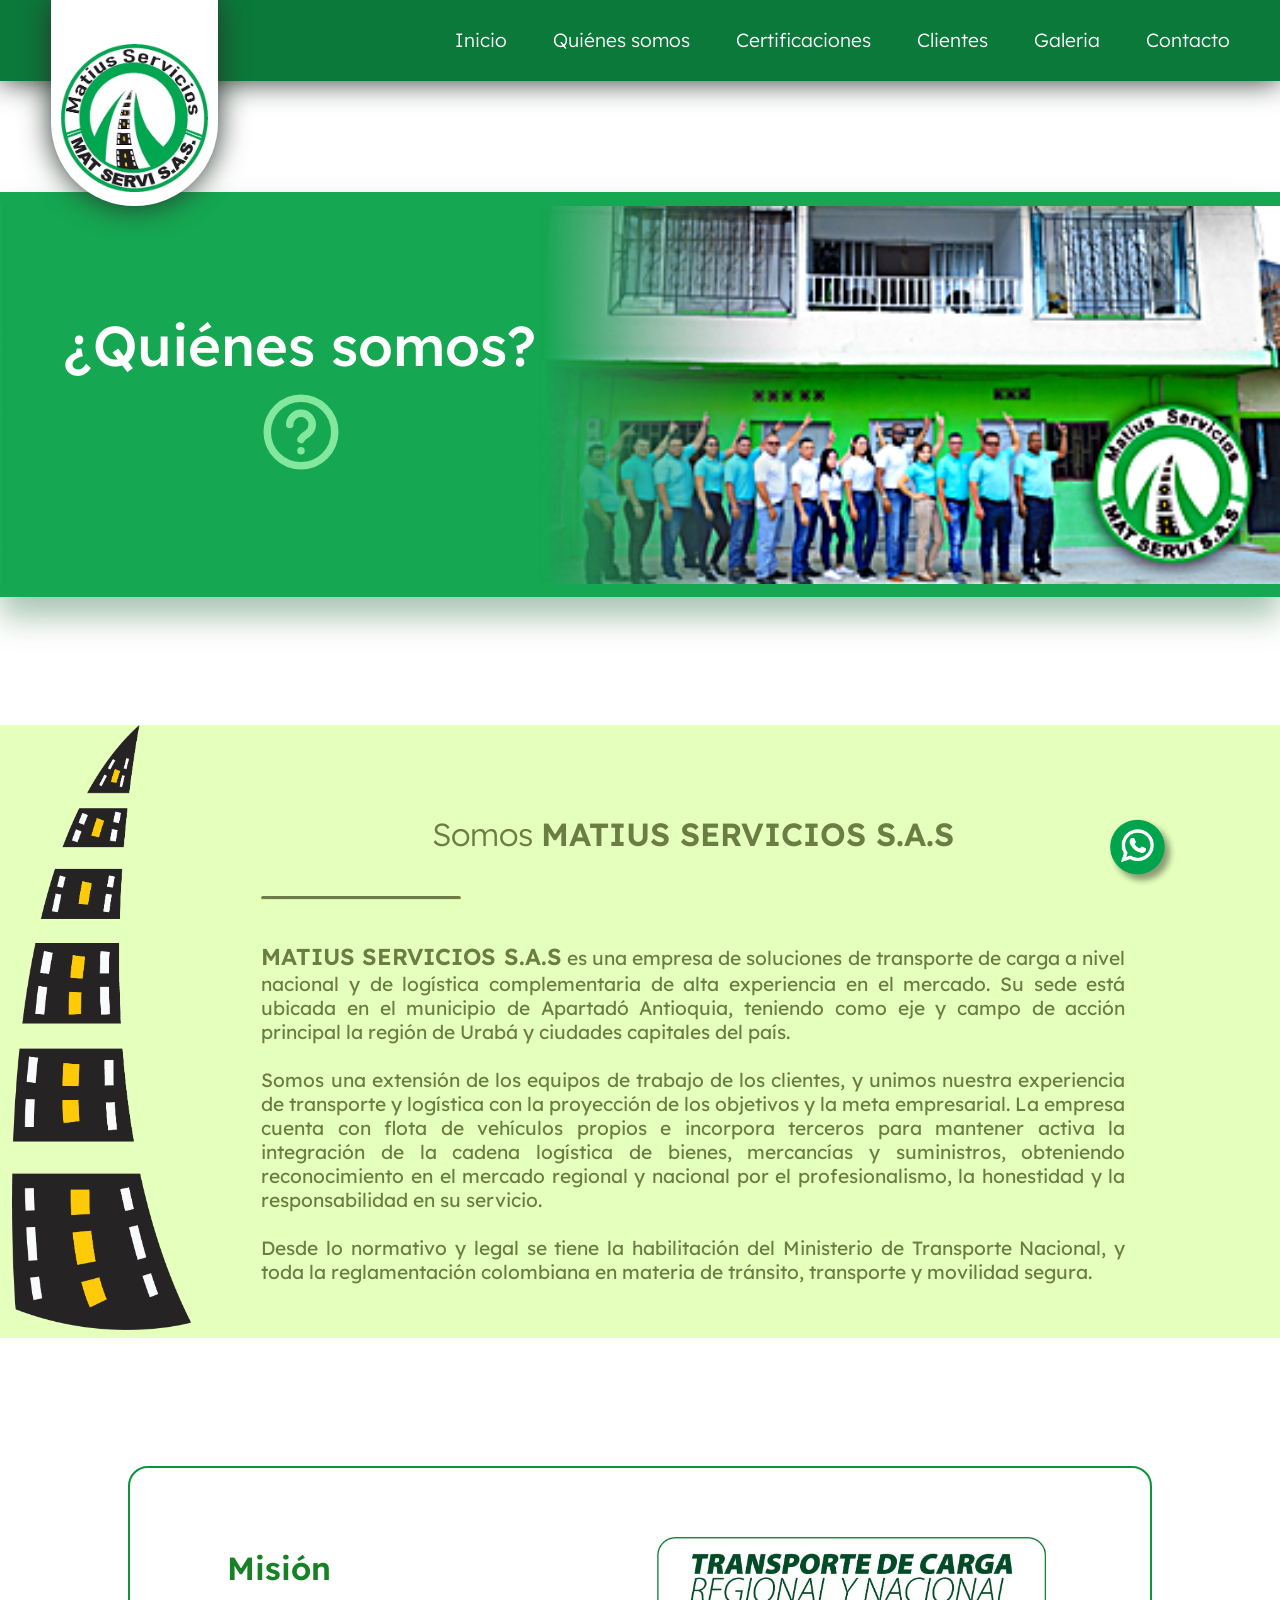
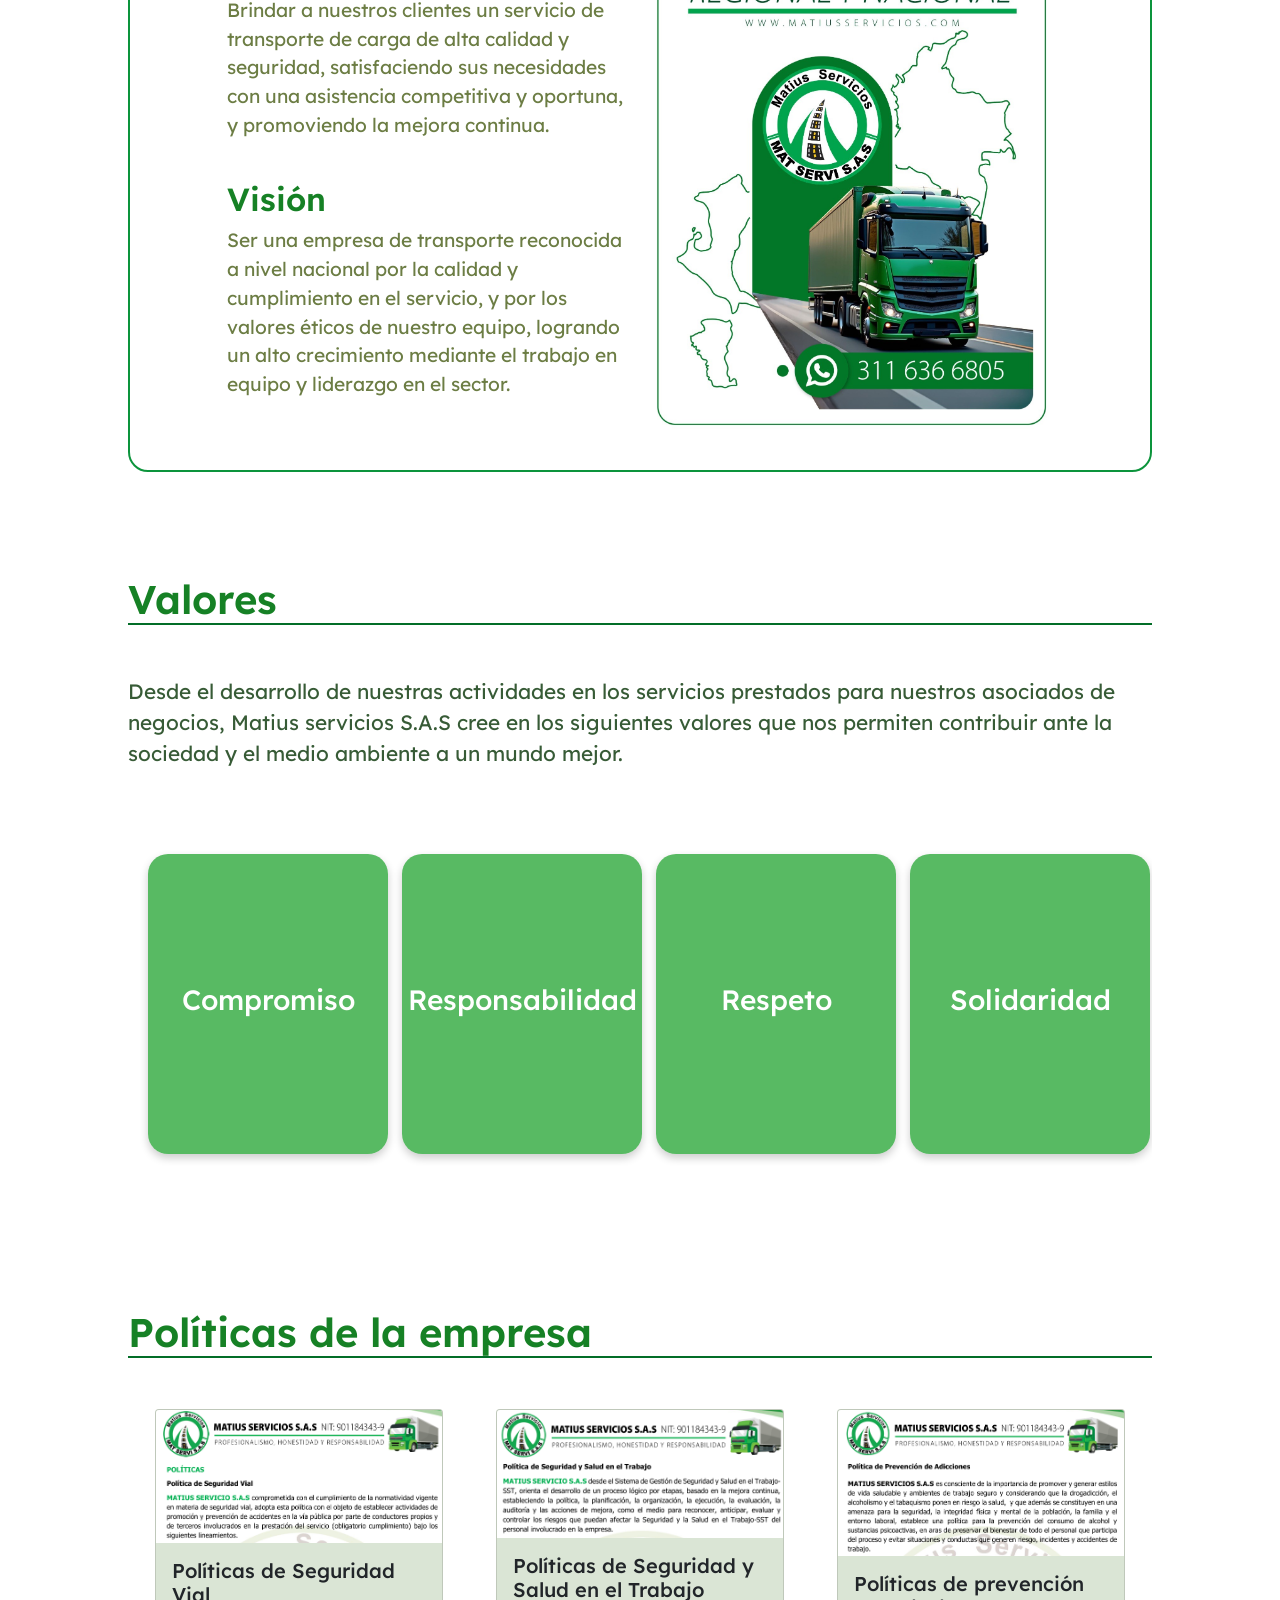
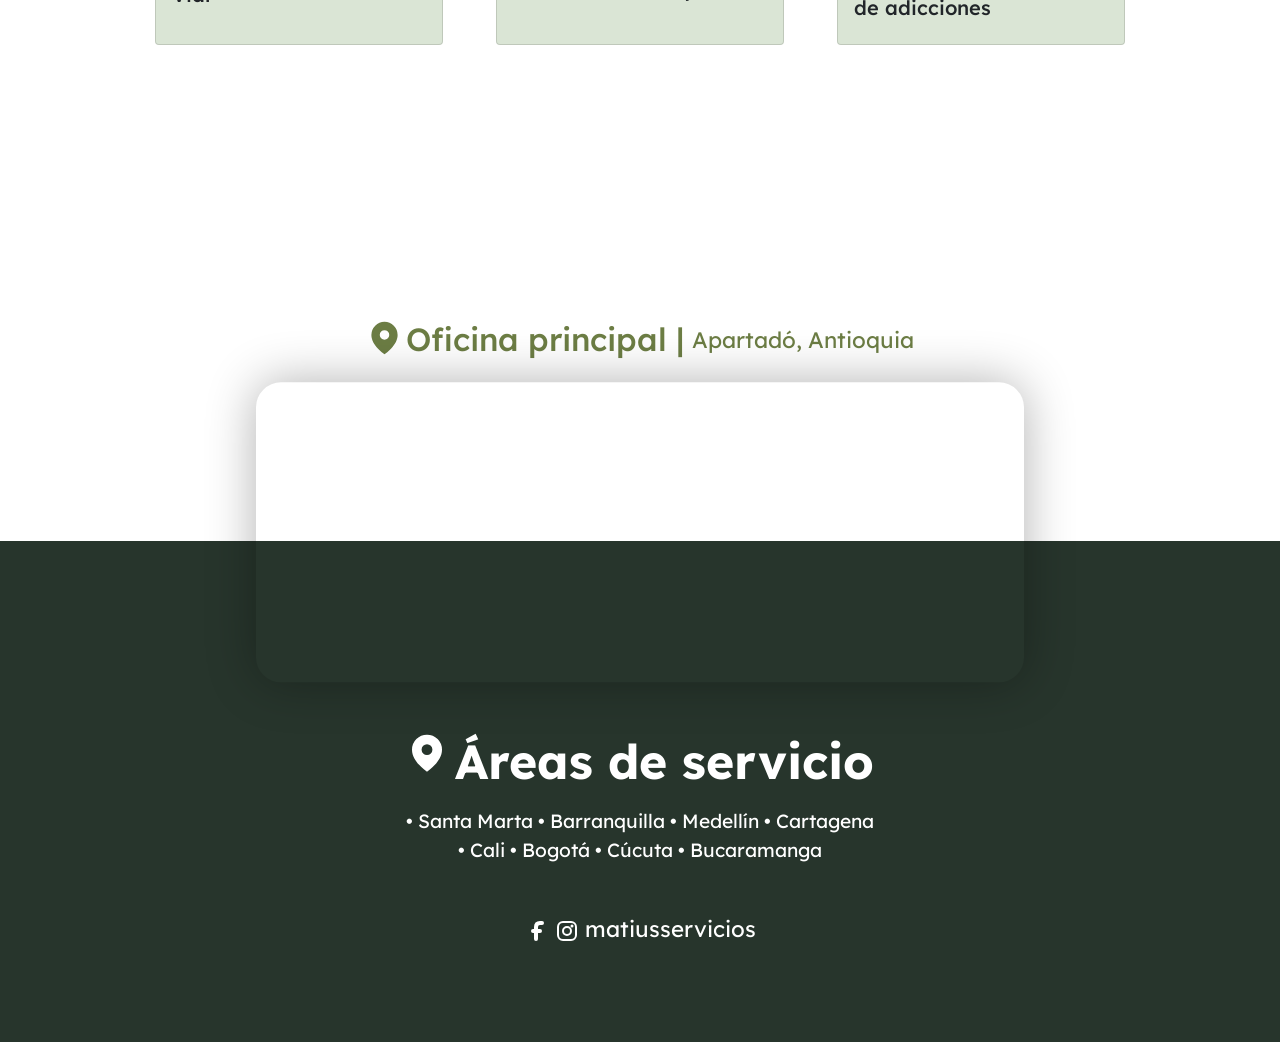
==== commit 0856b358: "ajustes responsive" ====
--- a/info-nosotros.html
+++ b/info-nosotros.html
@@ -13,9 +13,9 @@
 </head>
 <body>
     <div class="container-all">
-        <div class="logo-matius d-lg-block d-none animate__animated animate__bounceInDown" id="home">
-            <img src="styles/images/matius-logo.avif" alt="">
-        </div>
+        <a href="index.html" class="logo-matius d-lg-block d-none animate__animated animate__bounceInDown" id="home">
+            <img src="styles/images/matius-logo.avif" alt="" href="index.html" >
+        </a>
                 <div class="menu-container">
                     <nav class="navbar navbar-expand-lg bg-body-tertiary">
                         <div class="container-fluid">
@@ -36,6 +36,7 @@
                           </button>
                           <div class="collapse navbar-collapse justify-content-end" id="navbarNavAltMarkup">
                             <div class="navbar-nav">
+                              <a href="index.html" class="nav-link">Inicio</a>
                               <a class="nav-link active" aria-current="page" href="#home">Quiénes somos</a>
                               <a class="nav-link" href="#weAre">Certificaciones</a>
                               <a class="nav-link" href="#services">Clientes</a>
@@ -51,6 +52,7 @@
                             </div>
                             <div class="offcanvas-body">
                                 <div class="navbar-nav flex-column">
+                                    <a href="index.html" class="nav-link">Inicio</a>
                                     <a class="nav-link active" aria-current="page" href="#home">Quiénes somos</a>
                                     <a class="nav-link" href="#weAre">Certificaciones</a>
                                     <a class="nav-link" href="#services">Clientes</a>
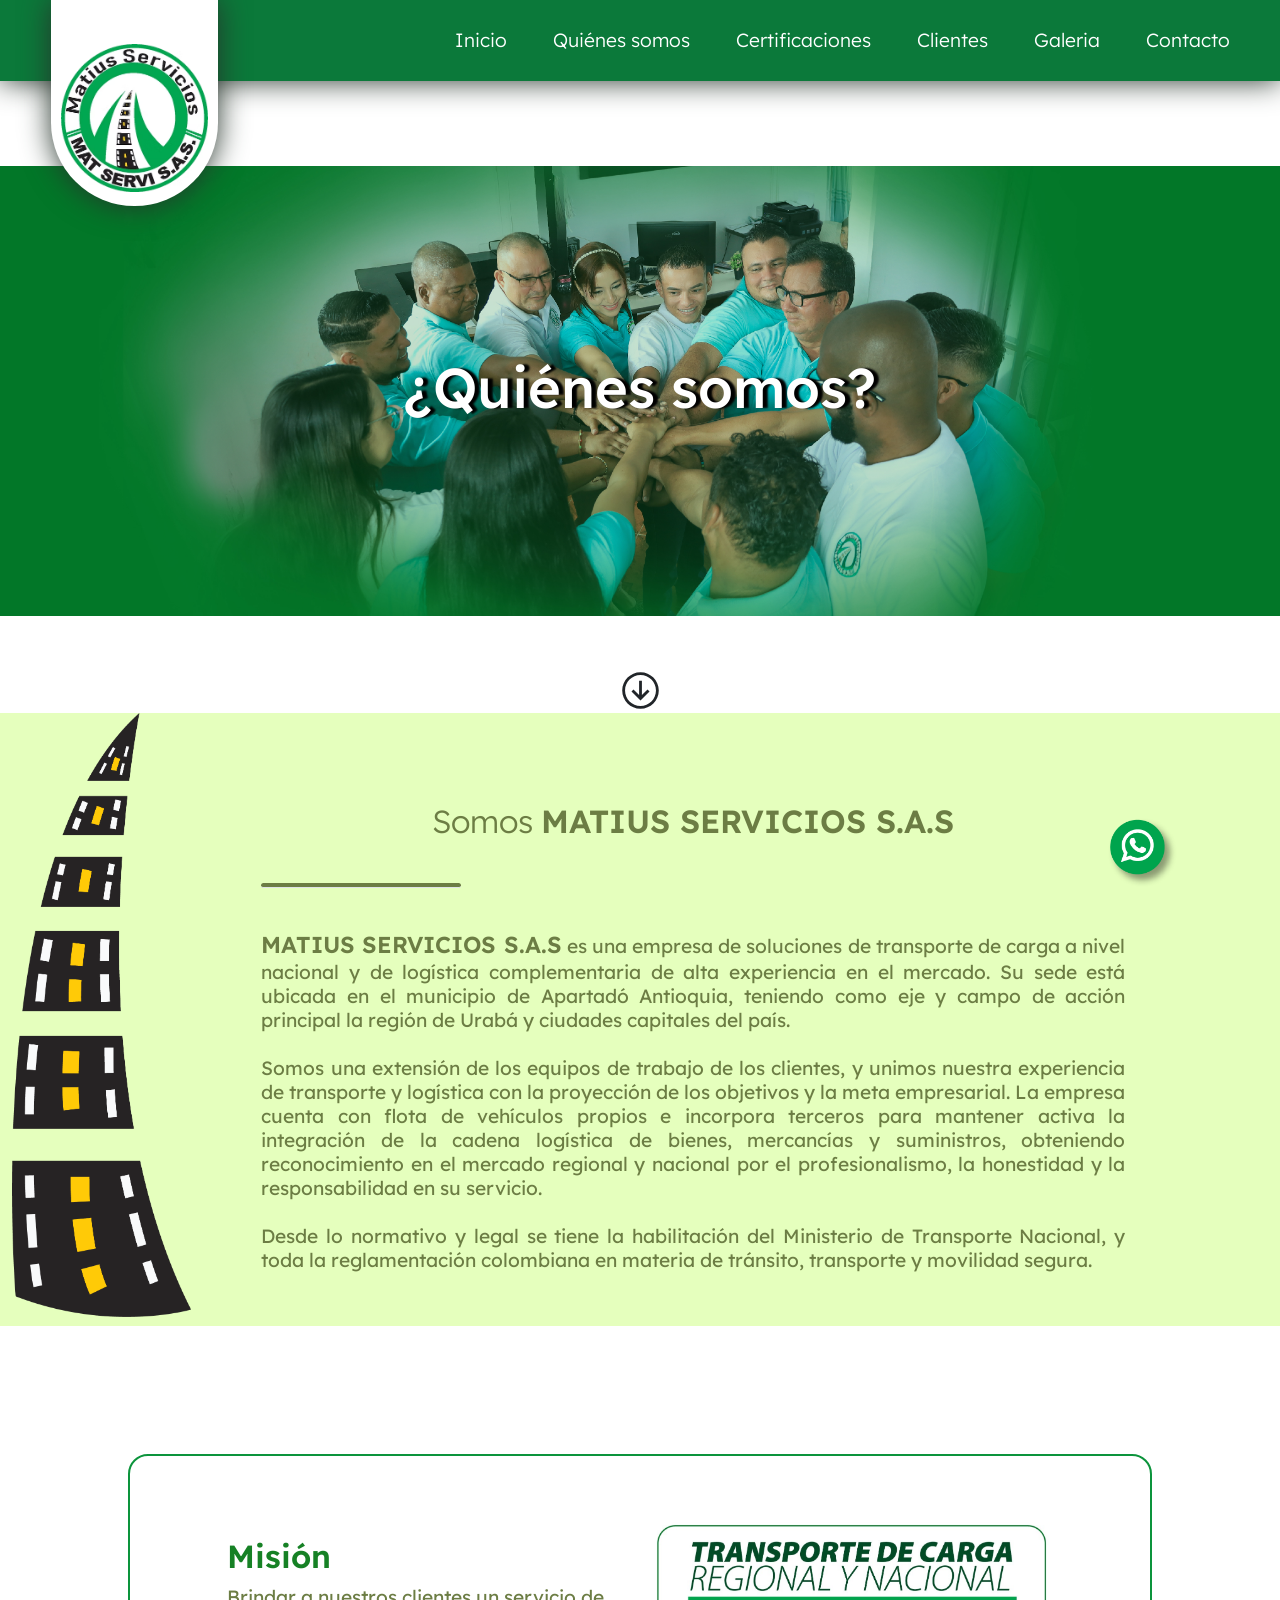
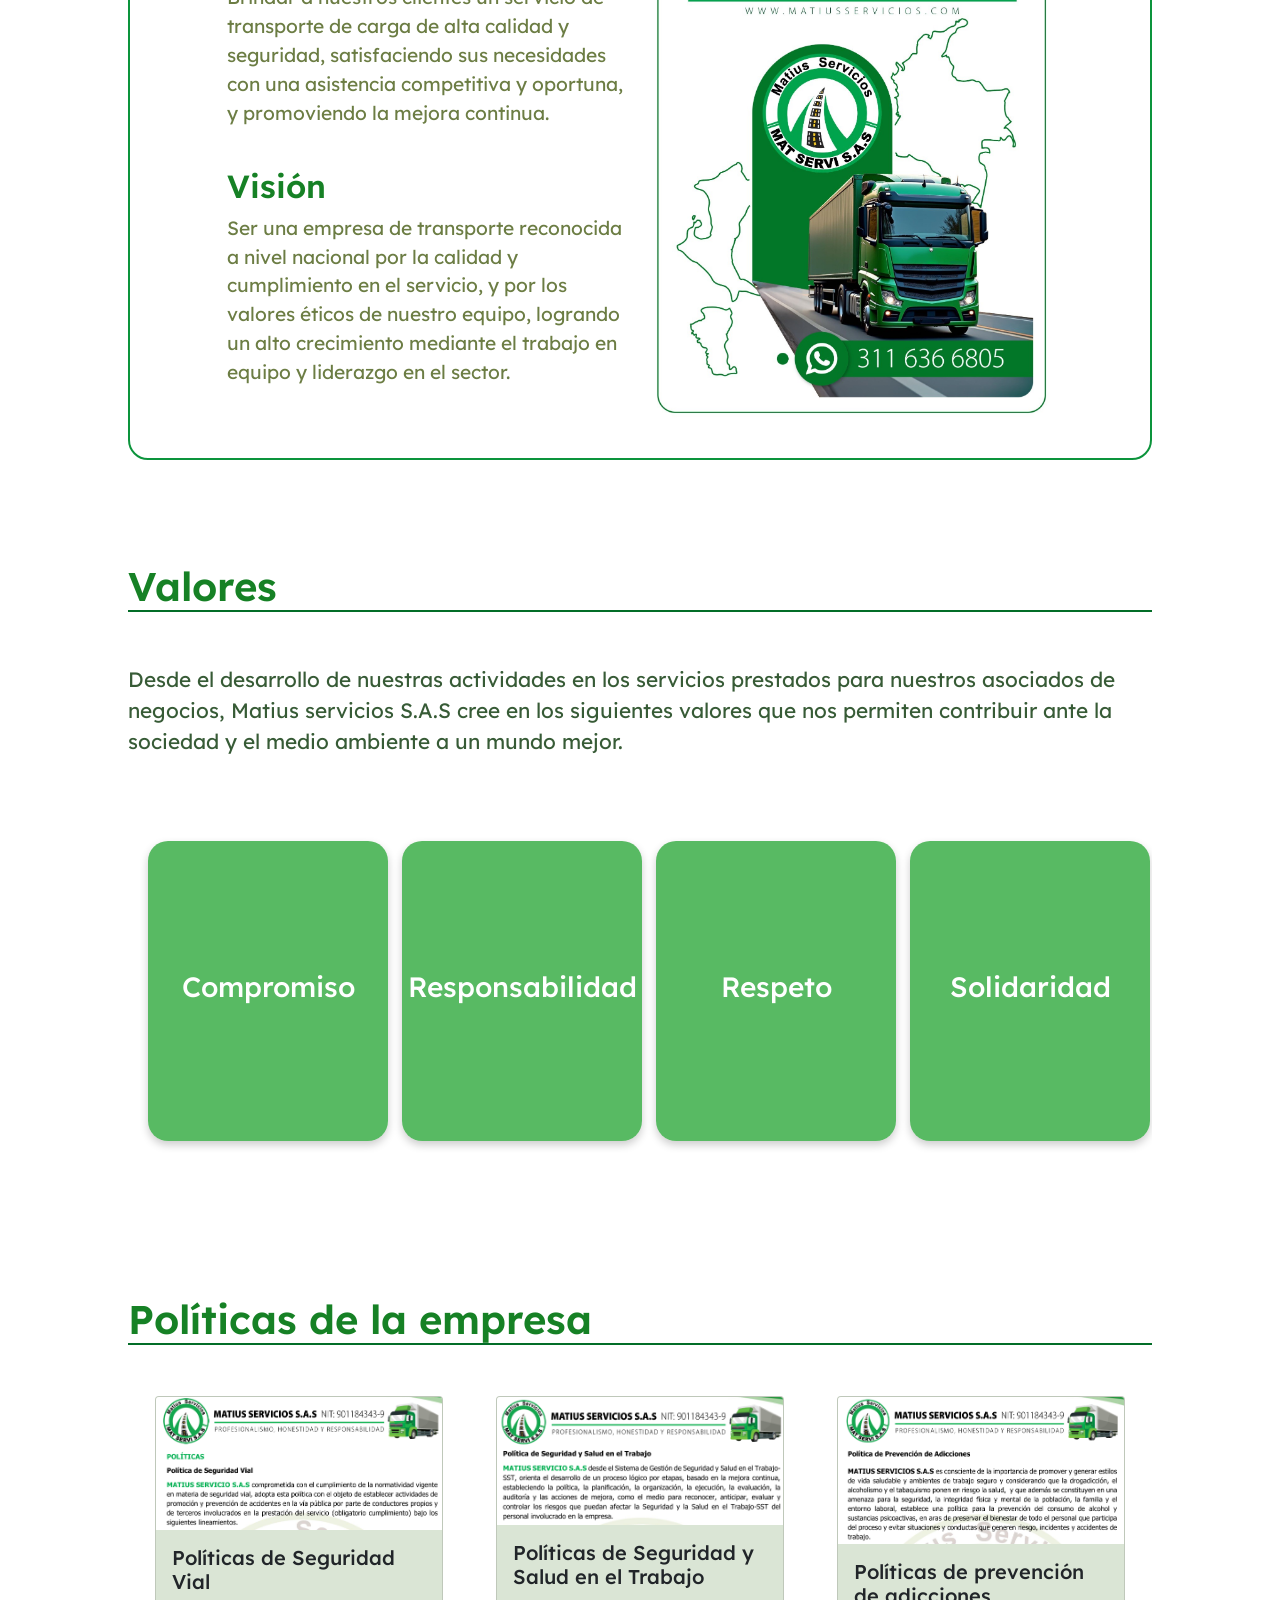
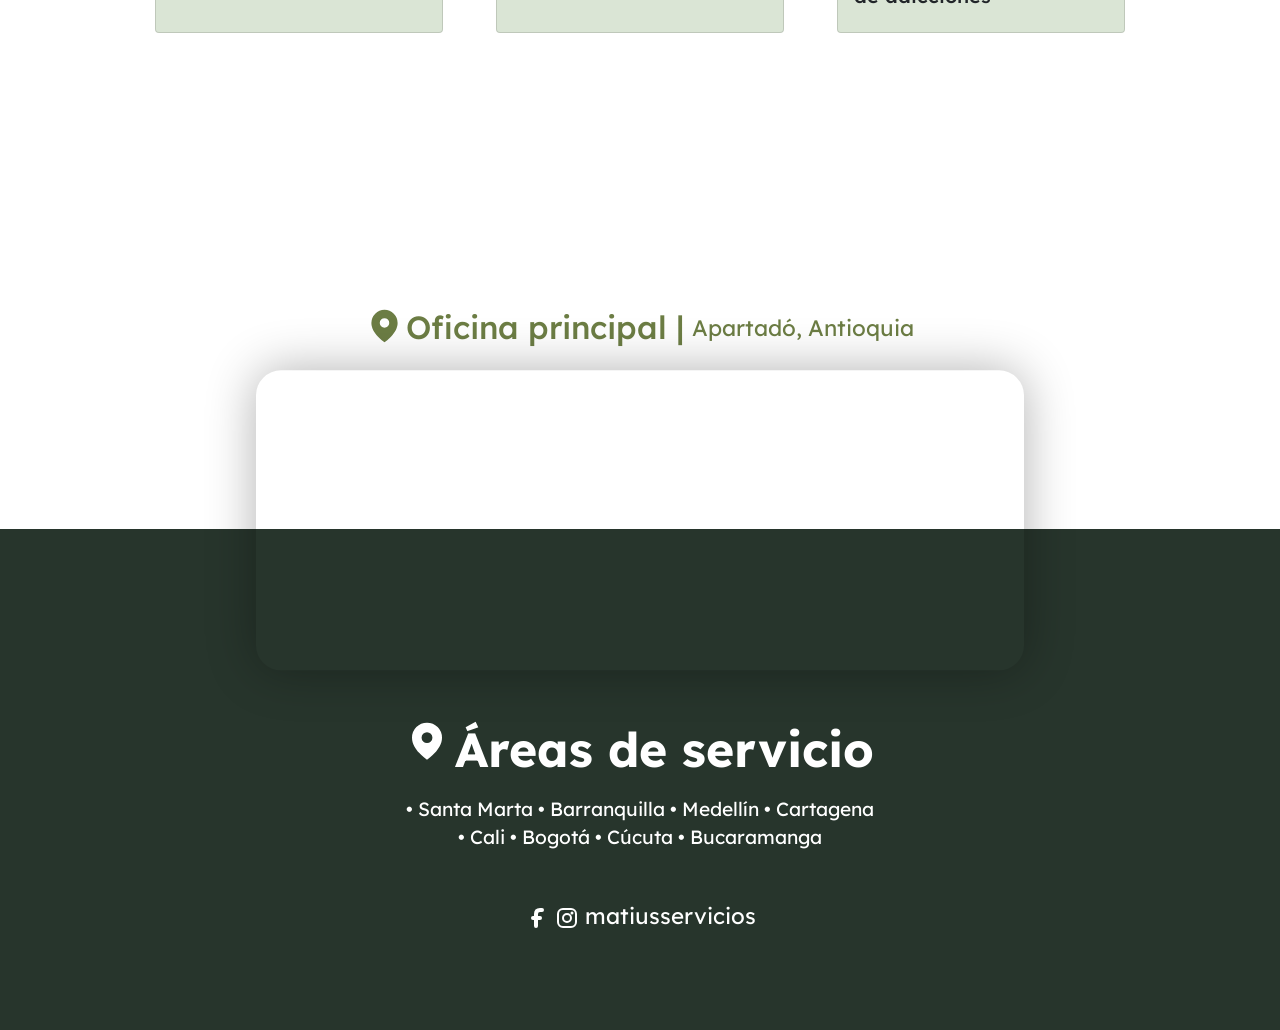
==== commit f59bb031: "se reemplazó la imagen de el grupo de trabajo" ====
--- a/info-nosotros.html
+++ b/info-nosotros.html
@@ -67,7 +67,11 @@
                 <div class="portada-container">
                     <div class="container-img-text">
                         <h1>¿Quiénes somos?</h1>
-                        <svg xmlns="http://www.w3.org/2000/svg" width="90" height="90" viewBox="0 0 24 24"><g fill="none" stroke="currentColor" stroke-linecap="round" stroke-linejoin="round" stroke-width="2"><path stroke-dasharray="64" stroke-dashoffset="64" d="M12 3c4.97 0 9 4.03 9 9c0 4.97 -4.03 9 -9 9c-4.97 0 -9 -4.03 -9 -9c0 -4.97 4.03 -9 9 -9Z"><animate fill="freeze" attributeName="stroke-dashoffset" dur="1.08s" values="64;0"/></path><path stroke-dasharray="16" stroke-dashoffset="16" d="M9 10c0 -1.66 1.34 -3 3 -3c1.66 0 3 1.34 3 3c0 0.98 -0.47 1.85 -1.2 2.4c-0.73 0.55 -1.3 0.6 -1.8 1.6"><animate fill="freeze" attributeName="stroke-dashoffset" begin="1.08s" dur="0.36s" values="16;0"/></path><path stroke-dasharray="2" stroke-dashoffset="2" d="M12 17v0.01"><animate fill="freeze" attributeName="stroke-dashoffset" begin="1.44s" dur="0.36s" values="2;0"/></path></g></svg>
+                    </div>
+                    <div class="arrow">
+                        <svg xmlns="http://www.w3.org/2000/svg" width="45" height="45" viewBox="0 0 32 32">
+                            <path fill="currentColor" d="M16 3C8.832 3 3 8.832 3 16s5.832 13 13 13s13-5.832 13-13S23.168 3 16 3m0 2c6.087 0 11 4.913 11 11s-4.913 11-11 11S5 22.087 5 16S9.913 5 16 5m-1 4v10.28l-4-4l-1.406 1.44l5.687 5.686l.72.72l.72-.72l5.686-5.687L21 15.28l-4 4V9z" />
+                        </svg>
                     </div>
                 </div>
         <a href="https://wa.link/jgplqx">
@@ -483,6 +487,6 @@
         </footer>
     </div>
     <script src="scripts/js/bootstrap.min.js"></script>
-    <!-- <script src="scripts/script.js"></script> -->
+    <script src="scripts/script2.js"></script>
 </body>
 </html>
--- a/styles/info-styles.css
+++ b/styles/info-styles.css
@@ -116,36 +116,44 @@
 }
 
 .container-img-text{
-    background-color: #15a751;
-    background-image: url('images/green-group-gradient.png');
-    box-shadow: 0px 20px 30px #04532058;
+    background-color: #027728;
+    background-image: url('images/equipo-matius.jpg');
     background-position: right;
     background-repeat: no-repeat;
-    background-size: contain;
-    height: 45vh;
+    background-size: cover;
+    height: 50vh;
     width: 100%;
     align-items: end;
-    text-align: start;
+    text-align: center;
     align-content: center;
-    margin: 10% auto;
-
+    margin: 0 auto;
+    margin-top: 8%;
+    text-shadow:  5px 0px 2px #000000;
 }
 
 .container-img-text h1{
     font-size: 3.5em;
-    padding-left: 5%;
     color: white;
 }
-.container-img-text svg{
-    margin-left: 20%;
-    color: rgb(131, 231, 158);
-}
-.container-img-text img{
-    width: 50%;
-}
-
-
-
+
+.arrow{
+    width: 100%;
+    text-align: center;
+    margin-top: 4%;
+    animation: down 0.8s infinite;
+}
+
+@keyframes down{
+    0% {
+        transform: translateY(0);
+    }
+    50%{
+        transform: translateY(15px);
+    }
+    100%{
+        transform: translateY(0);
+    }
+}
 
 /*whatsAppp icon styles*/
 .logo-whats{
@@ -395,13 +403,7 @@
     color: #12a445;
     font-weight: 600;
 }
-.modal-footer .download{
-    background-color: #2bb446;
-    color: white;
-}
-.modal-footer .download:hover{
-    background-color: #228f38;
-}
+
 /* CONTENEDOR DEL MAPA */
 .location-container {
     z-index: 3;
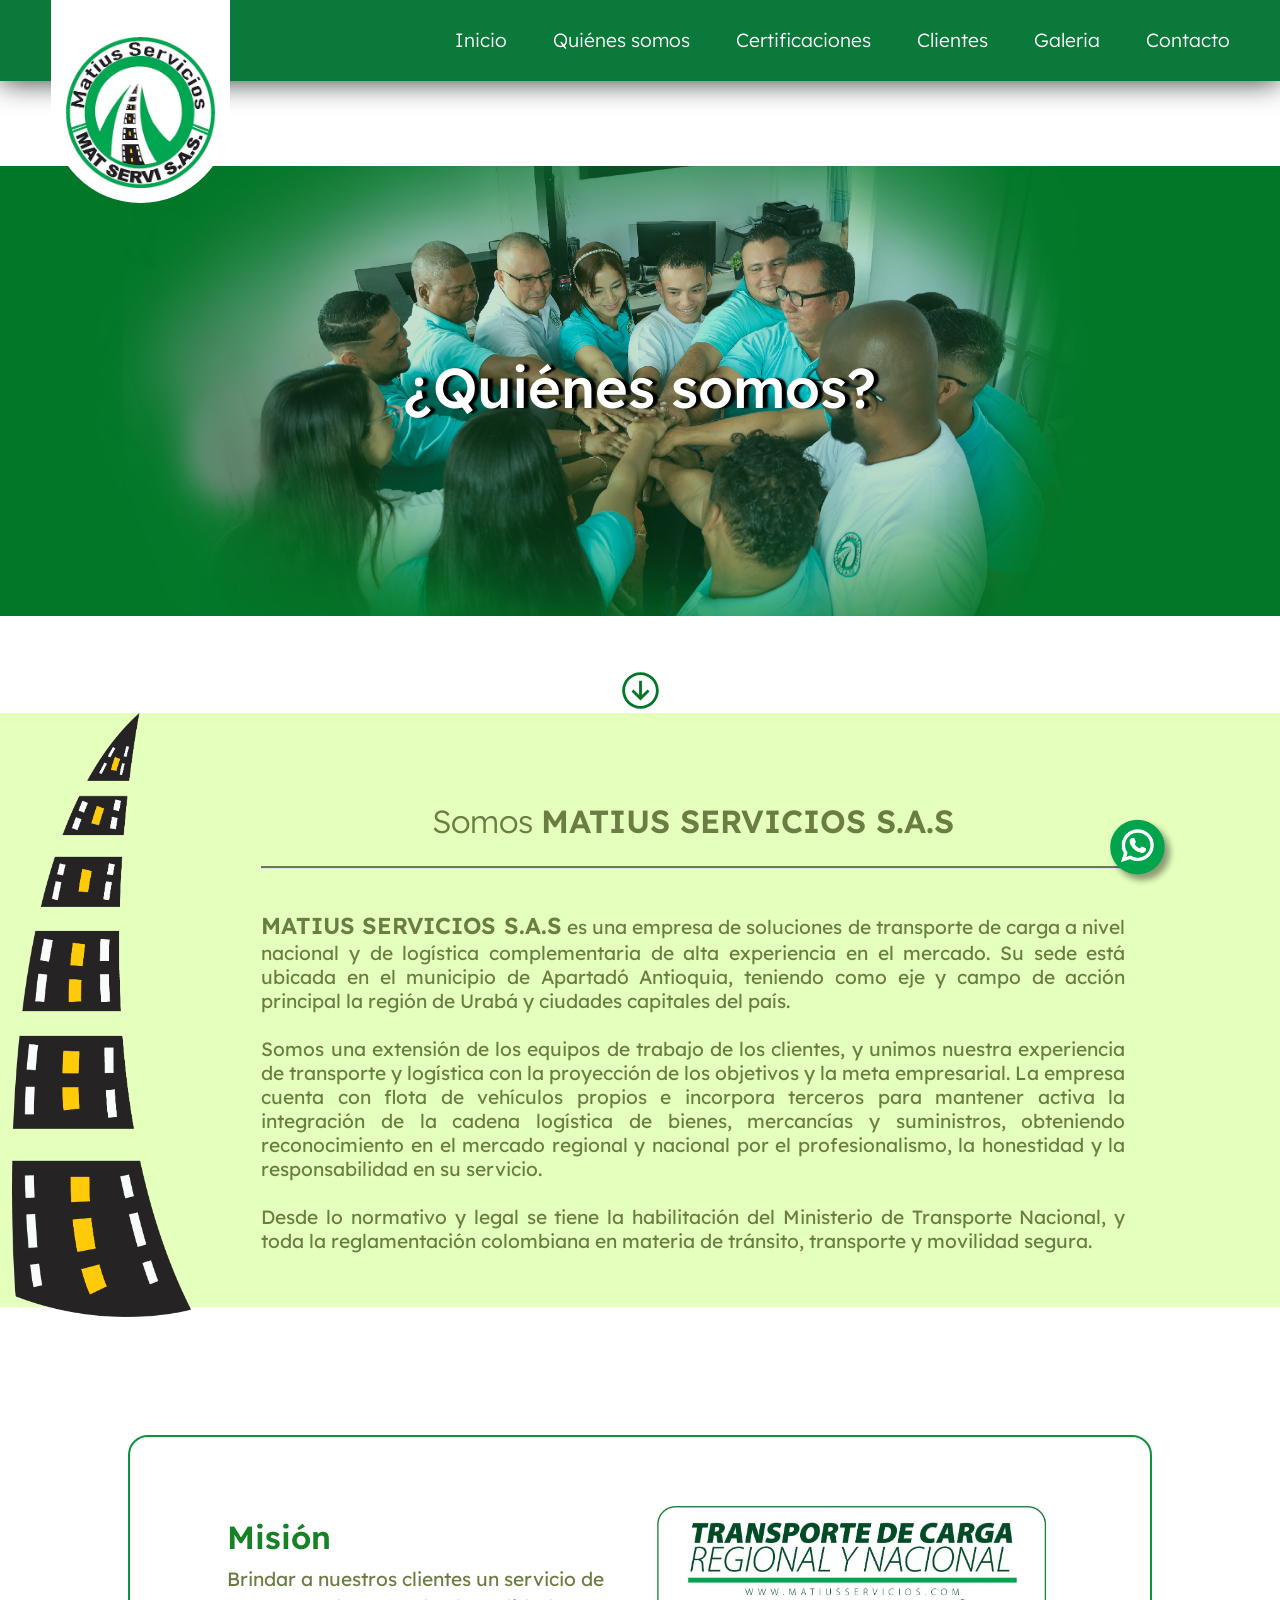
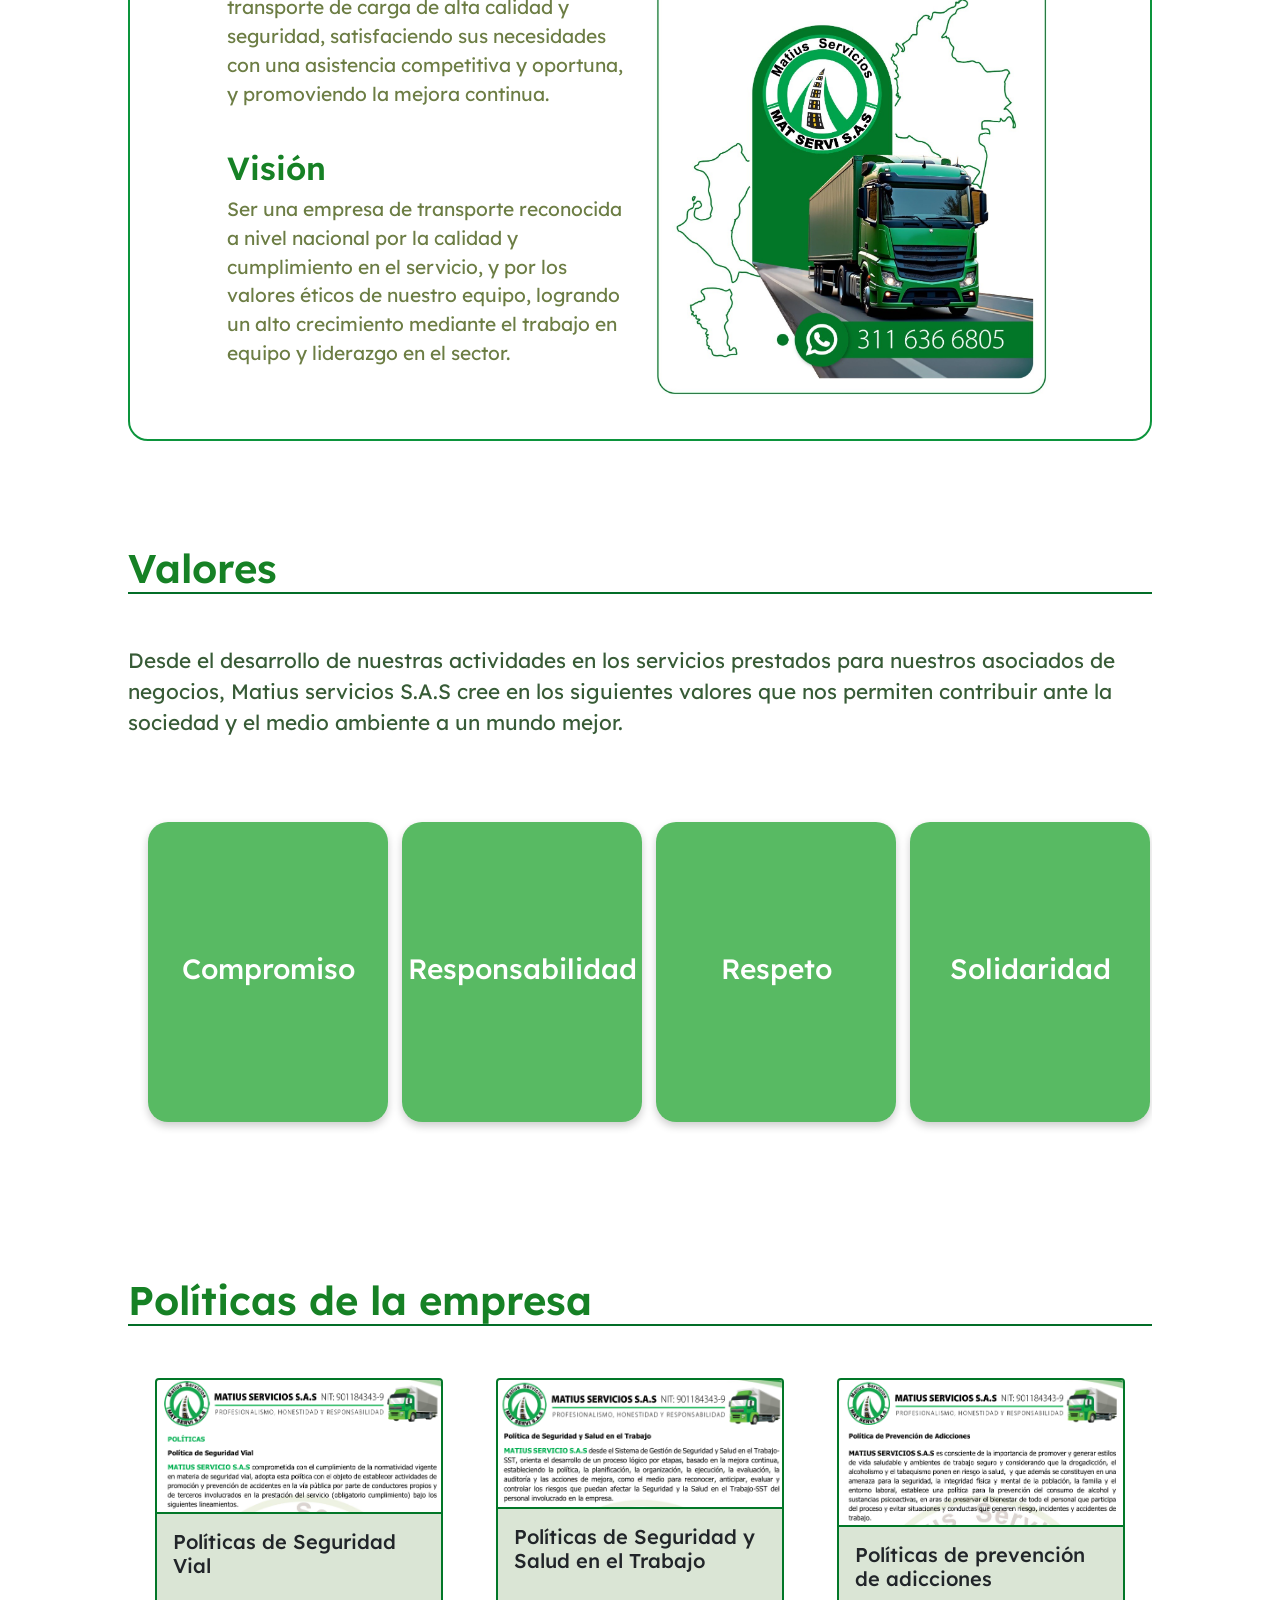
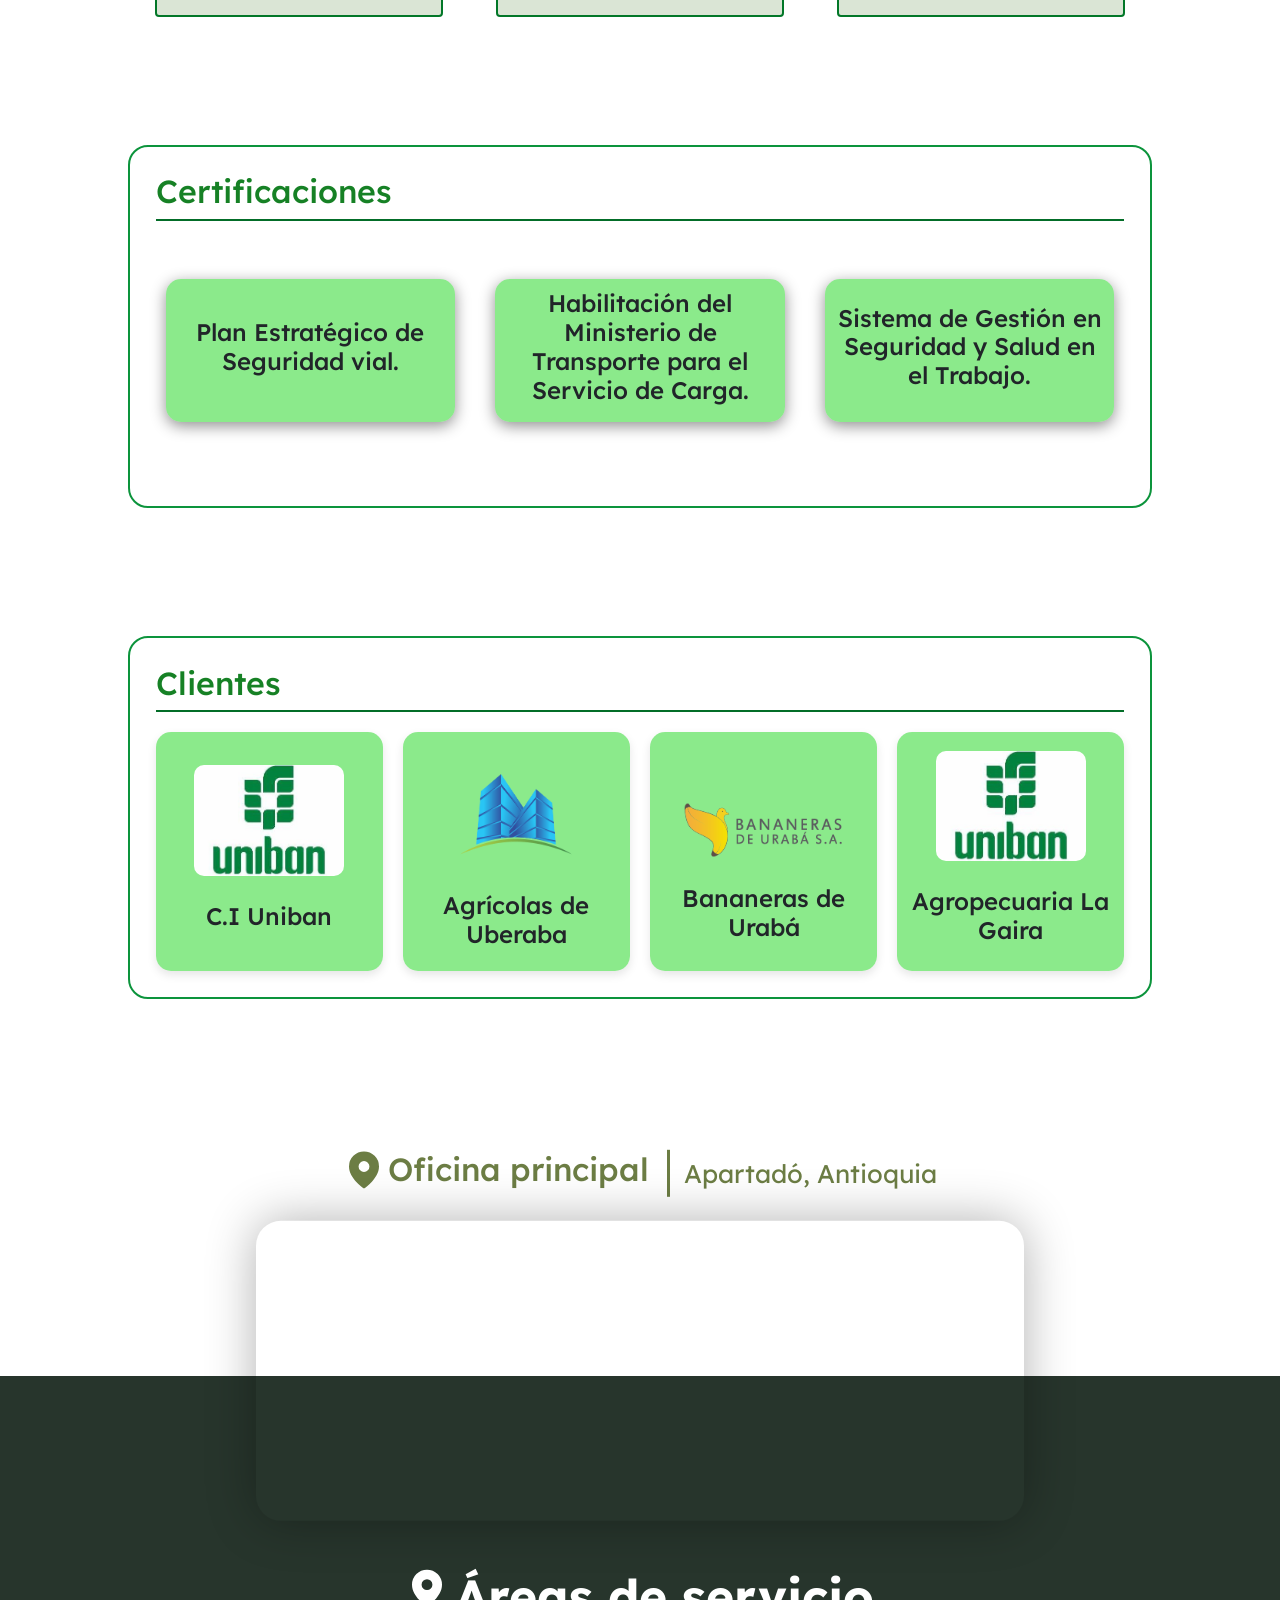
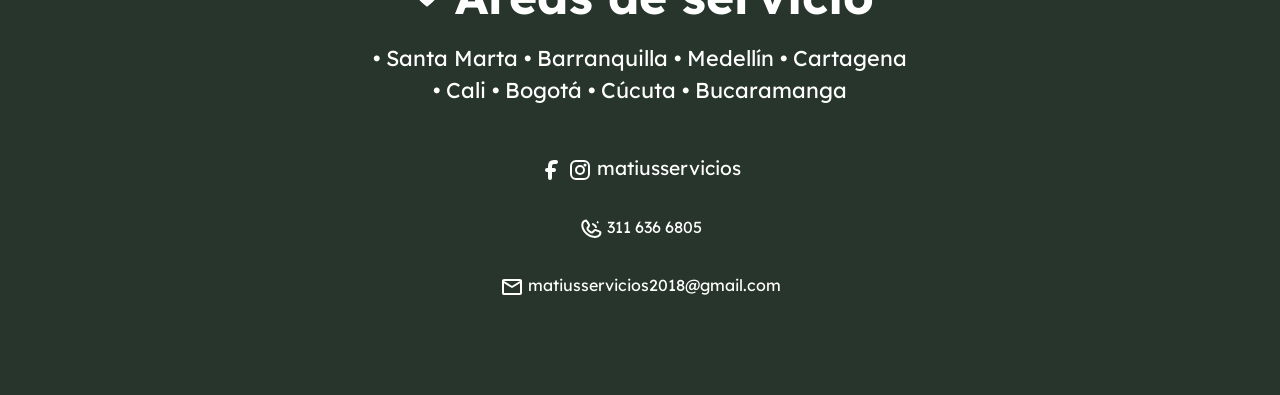
==== commit 6d1f52bb: "se agrego seccion de certificaciones y de clientes, se ajustó el responsive en info-nosotros" ====
--- a/info-nosotros.html
+++ b/info-nosotros.html
@@ -36,15 +36,15 @@
                           </button>
                           <div class="collapse navbar-collapse justify-content-end" id="navbarNavAltMarkup">
                             <div class="navbar-nav">
-                              <a href="index.html" class="nav-link">Inicio</a>
-                              <a class="nav-link active" aria-current="page" href="#home">Quiénes somos</a>
-                              <a class="nav-link" href="#weAre">Certificaciones</a>
-                              <a class="nav-link" href="#services">Clientes</a>
-                              <a class="nav-link" href="#contact">Galeria</a>
+                              <a href="#home" class="nav-link">Inicio</a>
+                              <a class="nav-link active" aria-current="page" href="#weAre">Quiénes somos</a>
+                              <a class="nav-link" href="#certifications">Certificaciones</a>
+                              <a class="nav-link" href="#client">Clientes</a>
+                              <a class="nav-link" href="#galery">Galeria</a>
                               <a class="nav-link" href="#contact">Contacto</a>
                             </div>
                           </div>
-                            <img src="styles/images/matius-logo.avif" alt="" class="logo d-block d-sm-none">
+                            <img src="styles/images/matius-logo.avif" alt="" class="logo d-block d-lg-none">
                         <div class="offcanvas offcanvas-end" tabindex="-1" id="offcanvasNavbar" aria-labelledby="offcanvasNavbarLabel">
                             <div class="offcanvas-header">
                                 <h5 class="offcanvas-title" id="offcanvasNavbarLabel">Menú</h5>
@@ -52,11 +52,11 @@
                             </div>
                             <div class="offcanvas-body">
                                 <div class="navbar-nav flex-column">
-                                    <a href="index.html" class="nav-link">Inicio</a>
-                                    <a class="nav-link active" aria-current="page" href="#home">Quiénes somos</a>
-                                    <a class="nav-link" href="#weAre">Certificaciones</a>
+                                    <a href="#home" class="nav-link">Inicio</a>
+                                    <a class="nav-link active" aria-current="page" href="#weAre">Quiénes somos</a>
+                                    <a class="nav-link" href="#certifications">Certificaciones</a>
                                     <a class="nav-link" href="#services">Clientes</a>
-                                    <a class="nav-link" href="#contact">Galeria</a>
+                                    <a class="nav-link" href="#galery">Galeria</a>
                                     <a class="nav-link" href="#contact">Contacto</a>
                                 </div>
                             </div>
@@ -70,7 +70,7 @@
                     </div>
                     <div class="arrow">
                         <svg xmlns="http://www.w3.org/2000/svg" width="45" height="45" viewBox="0 0 32 32">
-                            <path fill="currentColor" d="M16 3C8.832 3 3 8.832 3 16s5.832 13 13 13s13-5.832 13-13S23.168 3 16 3m0 2c6.087 0 11 4.913 11 11s-4.913 11-11 11S5 22.087 5 16S9.913 5 16 5m-1 4v10.28l-4-4l-1.406 1.44l5.687 5.686l.72.72l.72-.72l5.686-5.687L21 15.28l-4 4V9z" />
+                            <path fill="#027728" d="M16 3C8.832 3 3 8.832 3 16s5.832 13 13 13s13-5.832 13-13S23.168 3 16 3m0 2c6.087 0 11 4.913 11 11s-4.913 11-11 11S5 22.087 5 16S9.913 5 16 5m-1 4v10.28l-4-4l-1.406 1.44l5.687 5.686l.72.72l.72-.72l5.686-5.687L21 15.28l-4 4V9z" />
                         </svg>
                     </div>
                 </div>
@@ -453,13 +453,53 @@
             </div>
         </div>
 
+        <div class="certifications-container" id="certifications">
+            <div class="section-title">
+                <h2> Certificaciones </h2>
+            </div>
+            <div class="certifications">
+                <div class="certification">
+                    <h4>Plan Estratégico de Seguridad vial.</h4>
+                </div>
+                <div class="certification">
+                    <h4>Habilitación del Ministerio de Transporte para el Servicio de Carga.</h4>
+                </div>
+                <div class="certification">
+                    <h4>Sistema de Gestión en Seguridad y Salud en el Trabajo.</h4>
+                </div>
+            </div>
+        </div>
+        <div class="clients-container" id="client">
+            <div class="section-title">
+                <h2>Clientes</h2>
+            </div>
+            <div class="clients">
+                <div class="client">
+                    <img src="styles/images/logo-uniban.jpeg" alt="Logo de Uniban">
+                    <h4 class="mt-3">C.I Uniban</h4>
+                </div>
+                <div class="client">
+                    <img src="styles/images/logo-uberaba.webp" alt="Logo de Agrícolas de Uberaba">
+                    <h4>Agrícolas de Uberaba</h4>
+                </div>
+                <div class="client c3">
+                    <img src="styles/images/logo-bananeras.png" class="mt-5" alt="Logo de Bananeras de Urabá">
+                    <h4 class="mt-3">Bananeras de Urabá</h4>
+                </div>
+                <div class="client">
+                    <img src="styles/images/logo-uniban.jpeg" alt="Logo de Agropecuaria La Gaira">
+                    <h4 class="mt-3">Agropecuaria La Gaira</h4>
+                </div>
+            </div>
+        </div>
+        
         <div class="location-container">
-            <div class="location-title d-flex mt-5 mb-3">
-                <svg class="me-1" xmlns="http://www.w3.org/2000/svg" width="35" height="35" viewBox="0 0 24 24"><path fill="#6c7d44" d="M10.115 21.811c.606.5 1.238.957 1.885 1.403a27 27 0 0 0 1.885-1.403a28 28 0 0 0 2.853-2.699C18.782 16.877 21 13.637 21 10a9 9 0 1 0-18 0c0 3.637 2.218 6.876 4.262 9.112a28 28 0 0 0 2.853 2.7M12 13.25a3.25 3.25 0 1 1 0-6.5a3.25 3.25 0 0 1 0 6.5"/></svg>
+            <div class="location-title d-flex mb-3">
+                <svg class="me-1" xmlns="http://www.w3.org/2000/svg" width="" height="" viewBox="0 0 24 24"><path fill="#6c7d44" d="M10.115 21.811c.606.5 1.238.957 1.885 1.403a27 27 0 0 0 1.885-1.403a28 28 0 0 0 2.853-2.699C18.782 16.877 21 13.637 21 10a9 9 0 1 0-18 0c0 3.637 2.218 6.876 4.262 9.112a28 28 0 0 0 2.853 2.7M12 13.25a3.25 3.25 0 1 1 0-6.5a3.25 3.25 0 0 1 0 6.5"/></svg>
                 <h2>
-                    Oficina principal   | 
+                    Oficina principal &nbsp;    
                 </h2>
-                <span class="pt-1 ps-2" >
+                <span class="pt-1" > &nbsp;
                     Apartadó, Antioquia
                 </span>
             </div>
@@ -483,6 +523,14 @@
                     <svg xmlns="http://www.w3.org/2000/svg" width="24" height="24" viewBox="0 0 24 24"><circle cx="17" cy="7" r="1.5" fill="currentColor" fill-opacity="0"><animate fill="freeze" attributeName="fill-opacity" begin="1.3s" dur="0.15s" values="0;1"/></circle><g fill="none" stroke="currentColor" stroke-linecap="round" stroke-linejoin="round" stroke-width="2"><path stroke-dasharray="72" stroke-dashoffset="72" d="M16 3c2.76 0 5 2.24 5 5v8c0 2.76 -2.24 5 -5 5h-8c-2.76 0 -5 -2.24 -5 -5v-8c0 -2.76 2.24 -5 5 -5h4Z"><animate fill="freeze" attributeName="stroke-dashoffset" dur="0.6s" values="72;0"/></path><path stroke-dasharray="28" stroke-dashoffset="28" d="M12 8c2.21 0 4 1.79 4 4c0 2.21 -1.79 4 -4 4c-2.21 0 -4 -1.79 -4 -4c0 -2.21 1.79 -4 4 -4"><animate fill="freeze" attributeName="stroke-dashoffset" begin="0.7s" dur="0.6s" values="28;0"/></path></g></svg>
                     <span>matiusservicios</span>
                 </div>
+                <div class="cellphone">
+                    <svg xmlns="http://www.w3.org/2000/svg" width="24" height="24" viewBox="0 0 24 24"><g fill="none" stroke="currentColor" stroke-linecap="round" stroke-linejoin="round" stroke-width="2"><path stroke-dasharray="64" stroke-dashoffset="64" d="M8 3c0.5 0 2.5 4.5 2.5 5c0 1 -1.5 2 -2 3c-0.5 1 0.5 2 1.5 3c0.39 0.39 2 2 3 1.5c1 -0.5 2 -2 3 -2c0.5 0 5 2 5 2.5c0 2 -1.5 3.5 -3 4c-1.5 0.5 -2.5 0.5 -4.5 0c-2 -0.5 -3.5 -1 -6 -3.5c-2.5 -2.5 -3 -4 -3.5 -6c-0.5 -2 -0.5 -3 0 -4.5c0.5 -1.5 2 -3 4 -3Z"><animate fill="freeze" attributeName="stroke-dashoffset" dur="1s" values="64;0"/><animateTransform id="lineMdPhoneCallLoop0" fill="freeze" attributeName="transform" begin="1.08s;lineMdPhoneCallLoop0.begin+4.86s" dur="0.9s" type="rotate" values="0 12 12;15 12 12;0 12 12;-12 12 12;0 12 12;12 12 12;0 12 12;-15 12 12;0 12 12"/></path><path stroke-dasharray="4" stroke-dashoffset="4" d="M15.76 8.28c-0.5 -0.51 -1.1 -0.93 -1.76 -1.24M15.76 8.28c0.49 0.49 0.9 1.08 1.2 1.72"><animate fill="freeze" attributeName="stroke-dashoffset" begin="lineMdPhoneCallLoop0.begin+0s" dur="4.86s" keyTimes="0;0.111;0.259;0.37;1" values="4;0;0;4;4"/></path><path stroke-dasharray="6" stroke-dashoffset="6" d="M18.67 5.35c-1 -1 -2.26 -1.73 -3.67 -2.1M18.67 5.35c0.99 1 1.72 2.25 2.08 3.65"><animate fill="freeze" attributeName="stroke-dashoffset" begin="lineMdPhoneCallLoop0.begin+0.36s" dur="4.86s" keyTimes="0;0.074;0.185;0.333;0.444;1" values="6;6;0;0;6;6"/></path></g></svg>
+                    <span>311 636 6805</span>
+                </div>
+                <div class="email">
+                    <svg xmlns="http://www.w3.org/2000/svg" width="24" height="24" viewBox="0 0 24 24"><g fill="none" stroke="currentColor" stroke-linecap="round" stroke-linejoin="round" stroke-width="2"><path stroke-dasharray="64" stroke-dashoffset="64" d="M4 5h16c0.55 0 1 0.45 1 1v12c0 0.55 -0.45 1 -1 1h-16c-0.55 0 -1 -0.45 -1 -1v-12c0 -0.55 0.45 -1 1 -1Z"><animate fill="freeze" attributeName="stroke-dashoffset" dur="1.08s" values="64;0"/></path><path stroke-dasharray="24" stroke-dashoffset="24" d="M3 6.5l9 5.5l9 -5.5"><animate fill="freeze" attributeName="stroke-dashoffset" begin="1.08s" dur="0.36s" values="24;0"/></path></g></svg>
+                    <span>matiusservicios2018@gmail.com</span>
+                </div>
             </div>
         </footer>
     </div>
--- a/styles/info-styles.css
+++ b/styles/info-styles.css
@@ -1,42 +1,45 @@
-*{
+* {
     font-family: "Lexend", serif;
-
-}
-
-
-.logo-matius{
+    box-sizing: border-box;
+    margin: 0;
+    padding: 0;
+}
+
+body {
+    line-height: 1.5;
+    font-size: 16px;
+}
+
+.logo-matius {
     background-color: white;
     text-align: center;
-    width: 13vw;
-    border-bottom-right-radius: 200px;
-    border-bottom-left-radius: 200px;
+    /* width: clamp(150px, 13vw, 300px); */
+    width: 14vw;
+    border-radius: 0 0 200px 200px;
     position: absolute;
     left: 4%;
     transform: translateX(-50%);
-    align-content: end;
-    padding-left: 10px;
-    padding-right: 10px;
+    padding: 15px;
     z-index: 6;
-    box-shadow: 0px 0px 30px #27352c;
-
-}
-.logo-matius img{
-    margin-top: 30%;
+}
+
+.logo-matius img {
     width: 100%;
     height: auto;
-    margin-bottom: 10%;
-}
-
-.logo{
-    width: 18%;
-}
-
+    margin-top: 15%;
+}
+
+.logo {
+    width: 20%;
+    max-width: 100px;
+}
 /*navbar styles*/
 .nav-link{
     color: #fff;
     font-size: 1.2em;
     font-weight: 300;
     margin-right: 30px;
+    border-radius: 15px;
 }
 
 .nav-link:hover{
@@ -76,6 +79,7 @@
     margin-bottom: 15px;
     border-radius: 5px;
     padding: 10px 20px;
+    width: 100%;
 }
 
 .offcanvas .navbar-nav .nav-link:hover {
@@ -102,7 +106,7 @@
     background-color: transparent;
 }
 .offcanvas{
-    width: 50%;
+    width: fit-content;
 }
 
 .navar-toggler:hover{
@@ -191,18 +195,13 @@
     line-height: 1.25;
 }
 .we-are-title{
-    padding-bottom: 4%;
+    padding-bottom: 2%;
     justify-content: center;
+    border-bottom: #6c7d44 2px solid;
 }
 .somos{
     font-weight: 300;
     font-size: 2em;
-}
-.border-bottom{
-    background-color: #6c7d44;
-    height: 0.5vh;
-    width: 200px;
-    border-radius: 50px;
 }
 
 .matius-title{
@@ -378,8 +377,13 @@
 }
 .card{
     background-color:rgb(218, 229, 213) ;
-}
-
+    border: #027728 solid 2px;
+
+}
+.card img{
+    border-bottom: #027728 solid 2px;
+
+}
 .card:hover{
     transform: scale(1.1);
     cursor: pointer;
@@ -404,9 +408,84 @@
     font-weight: 600;
 }
 
+/*certificaciones*/
+.certifications-container, .clients-container {
+    width: 80%;
+    margin: 0 auto;
+    border-radius: 20px;
+    border: solid 2px #0c943c;
+    padding: 2% 2%;
+}
+
+.certifications{
+    display: flex;
+    flex-wrap: wrap; 
+    justify-content: space-around; 
+    gap: 20px; 
+    width: 100%;
+    margin: 5% auto;
+}
+
+.certification {
+    flex: 1 1 calc(33.33% - 40px); 
+    margin: 10px;
+    padding: 10px;
+    text-align: center;
+    background-color: #00d20074;
+    border-radius: 15px;
+    box-shadow: 0 4px 15px rgba(0, 0, 0, 0.439); 
+    min-width: 250px; 
+    align-content: center;
+    transition: transform 0.3s, box-shadow 0.3s;
+
+}
+
+.clients-container{
+    margin-top: 10%;
+}
+
+.clients {
+    display: flex;
+    flex-wrap: wrap; 
+    justify-content: space-around; 
+    gap: 20px; 
+    margin-top: 20px;
+}
+
+.client {
+    background-color: #00d20074;
+    padding: 15px;
+    border-radius: 15px;
+    text-align: center;
+    flex: 1 1 calc(25% - 20px); 
+    max-width: 250px; 
+    box-shadow: 0 4px 10px rgba(0, 0, 0, 0.1); 
+    transition: transform 0.3s, box-shadow 0.3s;
+    align-content: center;
+}
+
+.client:hover, .certification:hover {
+    transform: scale(1.05); 
+    box-shadow: 0 8px 20px rgba(0, 0, 0, 0.2);
+    background-color: #00d20095;
+}
+
+.client img {
+    width: 80%;
+    max-width: 150px; 
+    height: auto;
+    margin-bottom: 10px;
+    border-radius: 10px; 
+}
+
+.c3 img{
+    width: 100%;
+    max-width: 200px; 
+}
+
 /* CONTENEDOR DEL MAPA */
 .location-container {
-    z-index: 3;
+    z-index: 0;
     margin: 0 auto;
     width: 60%;
     position: relative; /* CAMBIO: Antes era absolute */
@@ -417,9 +496,15 @@
     justify-content: center;
     color: #6c7d44;
 }
-
+.location-container h2{
+    border-right: solid 3px #6c7d44;
+}
+.location-title svg{
+    width: 40px;
+    margin-bottom: 15px;
+}
 .location-title span{
-    font-size: 1.4em;
+    font-size: 1.6em;
 }
 
 /* MAPA */
@@ -442,6 +527,7 @@
     padding-top: 8rem; /* Espacio para que el mapa lo cubra */
     padding-bottom: 6rem;
     position: relative;
+    z-index: -1;
 }
 
 /* TEXTO DEL FOOTER */
@@ -460,15 +546,24 @@
 .footer-text p {
     margin: 0 auto;
     line-height: 1.5;
-    font-size: 1.2em;
+    font-size: 1.35em;
 }
 
 /* REDES SOCIALES */
 .social-media {
     margin-top: 3rem;
-    font-size: 1.4em;
-}
-
+    font-size: clamp(1.2rem, 1.5vw, 1.6rem);
+}
+
+.cellphone, .email {
+    font-size: clamp(1rem, 1.2vw, 1.45rem);
+    margin-top: 2rem;
+}
+
+
+.cellphone{
+    margin-top: 2rem;
+}
 
 /* Sección de servicios responsiva */
 
@@ -477,32 +572,20 @@
         padding-bottom: 5%;
     }
     .container-img-text{
-        background-image: url('images/vertical-green-gradient-2.png');
         background-position: center;
         background-size: cover;
-        align-content: normal;
         text-align: center;
         margin-top: 15vh;
     }
     .container-img-text h1{
         padding-top: 5%;
         padding-left: 0;
-        font-size: 2em;
-    }
-    .container-img-text svg{
-        margin: 0;
-        width: 60px;
     }
 
     .we-are-title{
         text-align: center;
     }
-    .sst, .prevencion-adicciones{
-        margin-top: 10%;
-    }
-    .location-title{
-        flex-direction: column;
-    }
+
     .tarjeta-front h3{
         font-size: 1em;
     }
@@ -510,9 +593,24 @@
         font-size: 0.9em;
         flex-direction: column;
     }
-    /* }
-    .icono{
-        width: 35px;
-    } */
-}
-
+    .location-title{
+        font-size: 1em;
+        flex-direction: column;
+        text-align: center;
+        align-items: center;
+    }
+    .location-container h2{
+        border-right: none;
+    }
+    .location-title svg{
+        width: 40px;
+        margin-bottom: 15px;
+    }
+    .section-title{
+        font-size: 2em;
+    }
+    .card{
+        margin-top: 10%;
+    }
+}
+
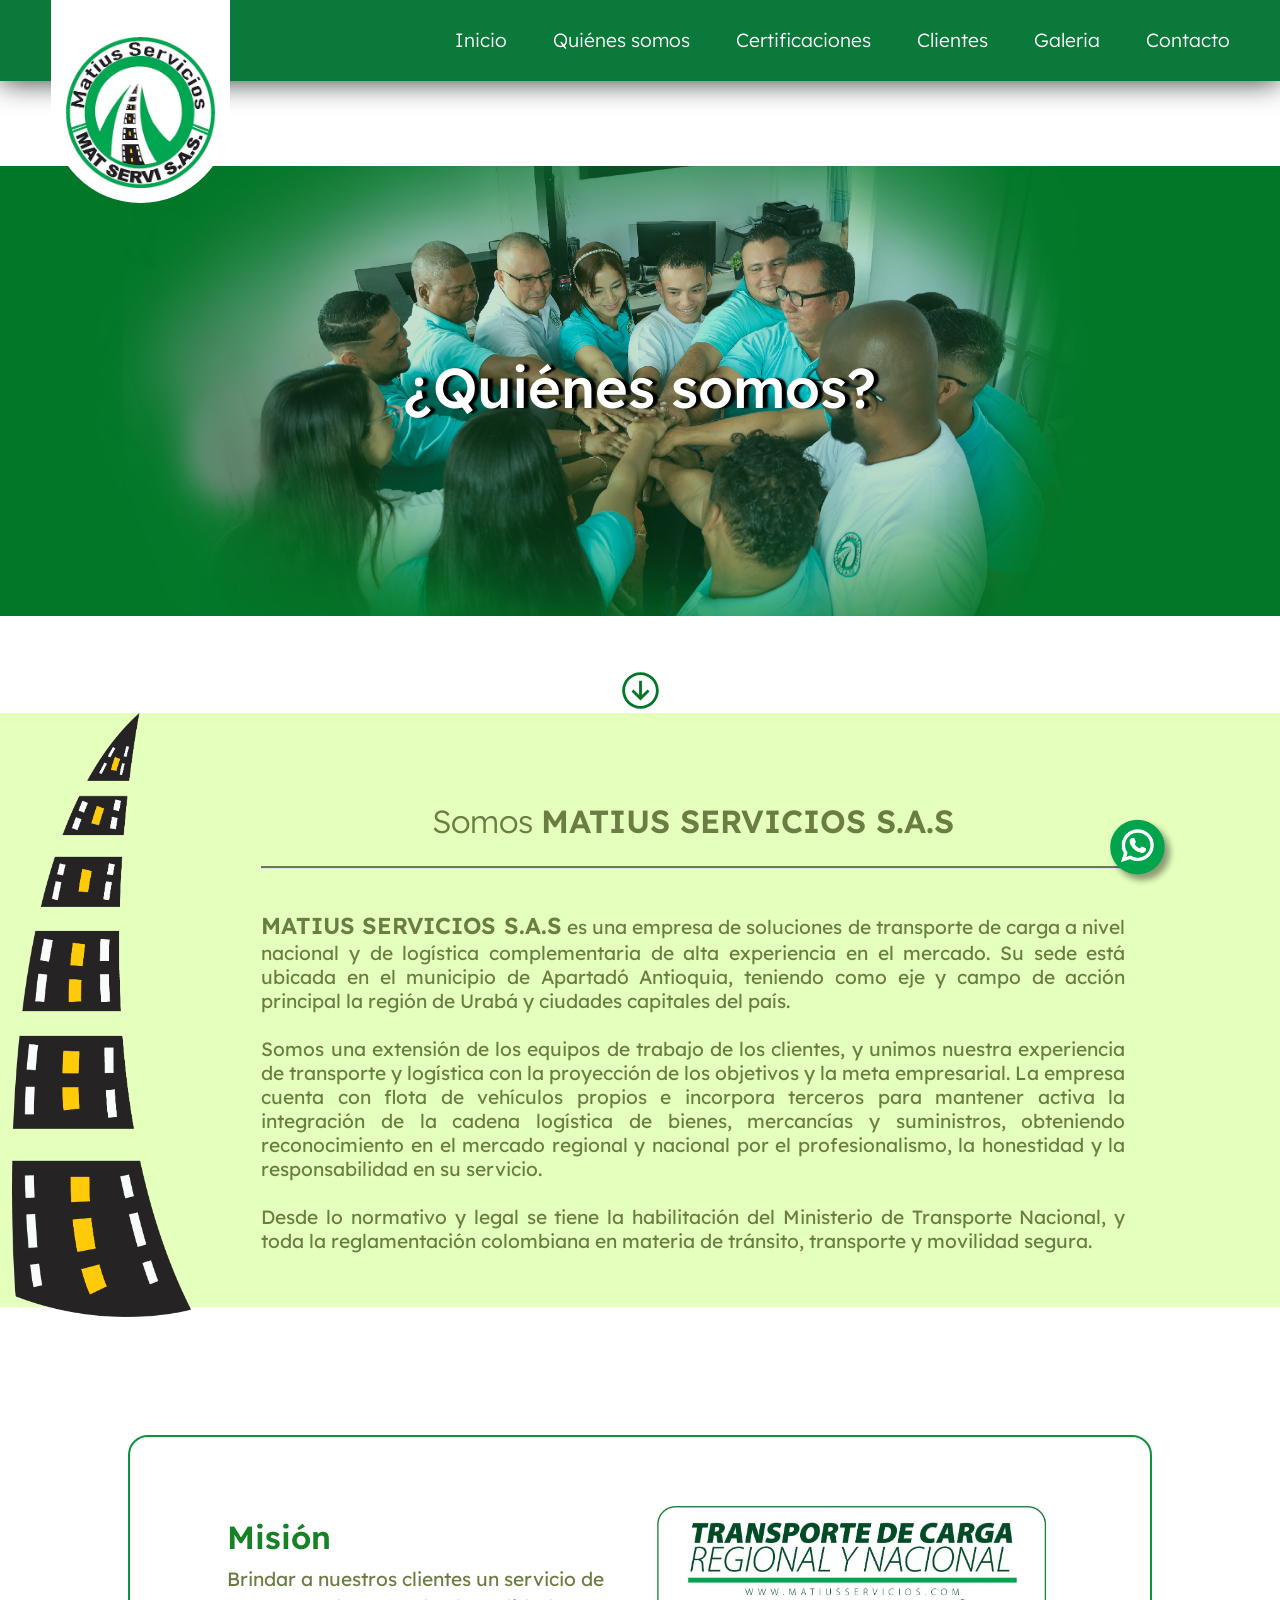
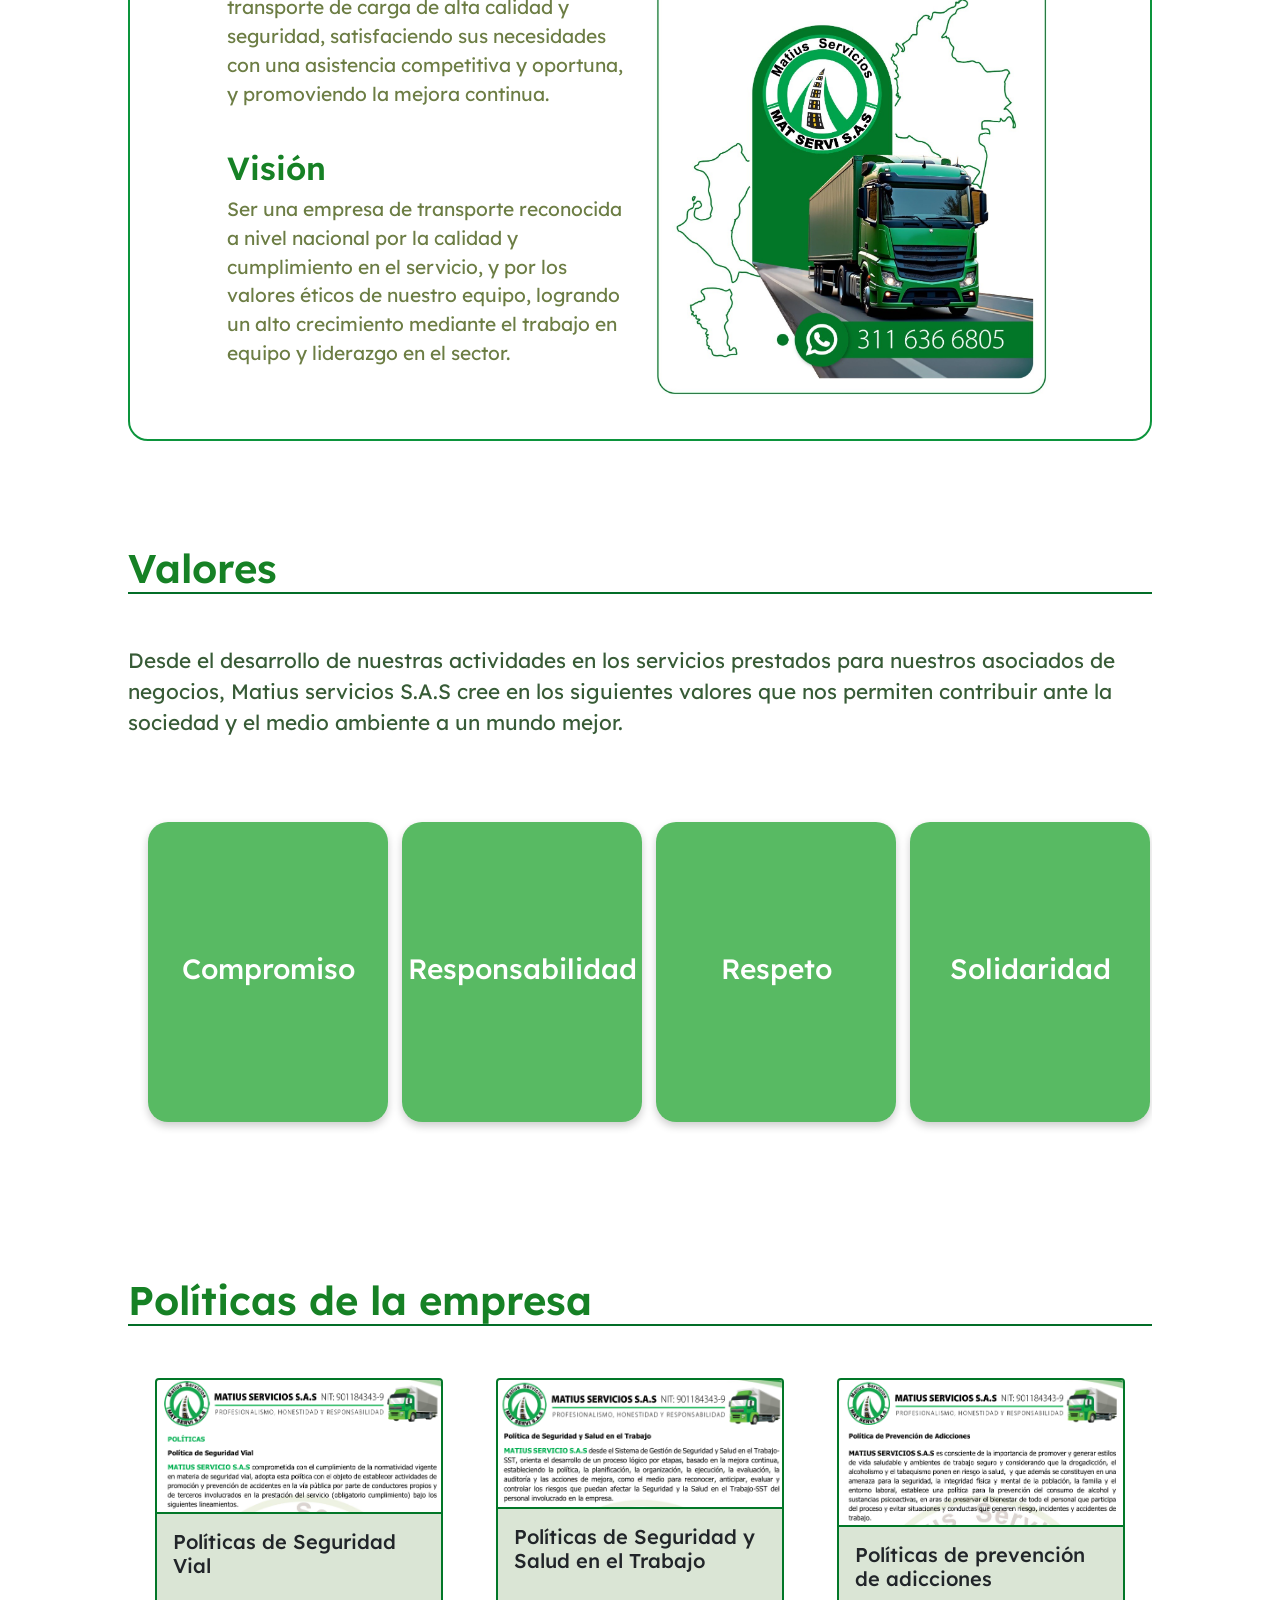
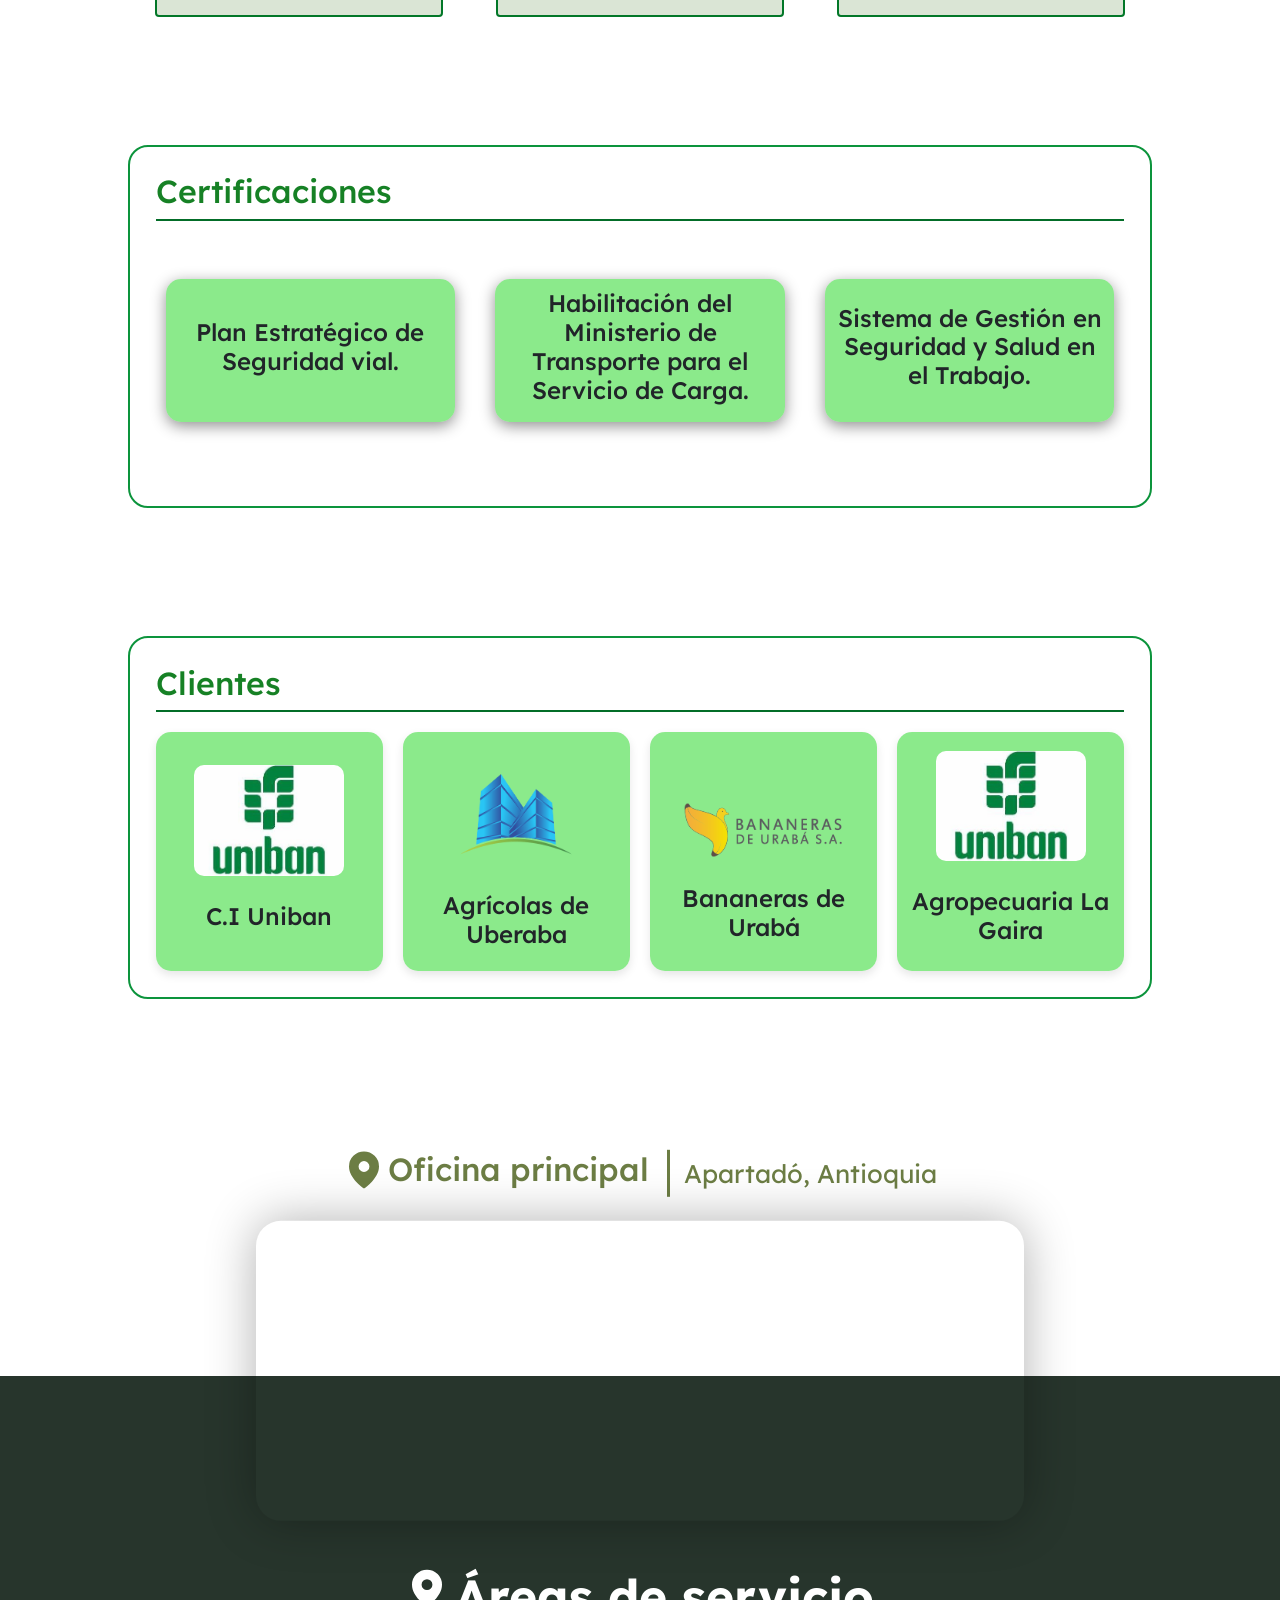
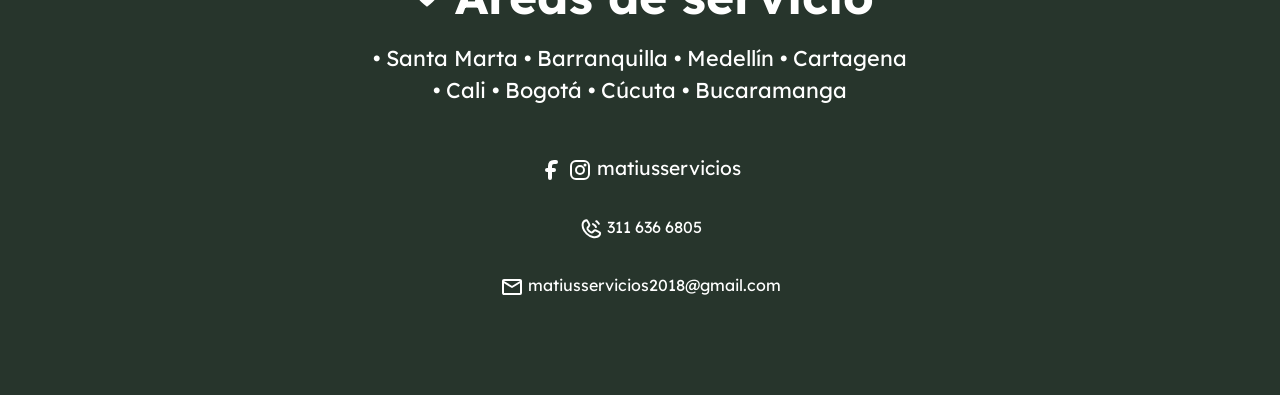
==== commit 1562a742: "ajustes espacios de logo en info, liminacion de botones de descargar PDF" ====
--- a/info-nosotros.html
+++ b/info-nosotros.html
@@ -13,10 +13,11 @@
 </head>
 <body>
     <div class="container-all">
-        <a href="index.html" class="logo-matius d-lg-block d-none animate__animated animate__bounceInDown" id="home">
+        <a href="index.html" class="logo-matius d-lg-block d-none animate__animated animate__bounceInDown">
             <img src="styles/images/matius-logo.avif" alt="" href="index.html" >
         </a>
-                <div class="menu-container">
+        <div class="" id="start"></div>
+                <div class="menu-container" >
                     <nav class="navbar navbar-expand-lg bg-body-tertiary">
                         <div class="container-fluid">
                           <button class="navbar-toggler" type="button" data-bs-toggle="offcanvas" data-bs-target="#offcanvasNavbar" aria-controls="offcanvasNavbar">
@@ -36,15 +37,18 @@
                           </button>
                           <div class="collapse navbar-collapse justify-content-end" id="navbarNavAltMarkup">
                             <div class="navbar-nav">
-                              <a href="#home" class="nav-link">Inicio</a>
-                              <a class="nav-link active" aria-current="page" href="#weAre">Quiénes somos</a>
+                              <a class="nav-link active" aria-current="page" href="#start">Inicio</a>
+                              <a class="nav-link" href="#weAre">Quiénes somos</a>
                               <a class="nav-link" href="#certifications">Certificaciones</a>
                               <a class="nav-link" href="#client">Clientes</a>
                               <a class="nav-link" href="#galery">Galeria</a>
                               <a class="nav-link" href="#contact">Contacto</a>
                             </div>
                           </div>
+                          <a href="index.html">
                             <img src="styles/images/matius-logo.avif" alt="" class="logo d-block d-lg-none">
+
+                          </a>
                         <div class="offcanvas offcanvas-end" tabindex="-1" id="offcanvasNavbar" aria-labelledby="offcanvasNavbarLabel">
                             <div class="offcanvas-header">
                                 <h5 class="offcanvas-title" id="offcanvasNavbarLabel">Menú</h5>
@@ -52,10 +56,10 @@
                             </div>
                             <div class="offcanvas-body">
                                 <div class="navbar-nav flex-column">
-                                    <a href="#home" class="nav-link">Inicio</a>
-                                    <a class="nav-link active" aria-current="page" href="#weAre">Quiénes somos</a>
+                                    <a class="nav-link active" aria-current="page" href="#start">Inicio</a>
+                                    <a class="nav-link" href="#weAre">Quiénes somos</a>
                                     <a class="nav-link" href="#certifications">Certificaciones</a>
-                                    <a class="nav-link" href="#services">Clientes</a>
+                                    <a class="nav-link" href="#client">Clientes</a>
                                     <a class="nav-link" href="#galery">Galeria</a>
                                     <a class="nav-link" href="#contact">Contacto</a>
                                 </div>
@@ -306,7 +310,6 @@
                     </div>
                     <div class="modal-footer">
                     <button type="button" class="btn btn-secondary" data-bs-dismiss="modal">Cerrar</button>
-                    <button type="button" class="btn download">Descargar PDF</button>
                     </div>
                 </div>
                 </div>
@@ -379,7 +382,6 @@
                     </div>
                     <div class="modal-footer">
                     <button type="button" class="btn btn-secondary" data-bs-dismiss="modal">Cerrar</button>
-                    <button type="button" class="btn download">Descargar PDF</button>
                     </div>
                 </div>
                 </div>
@@ -445,7 +447,6 @@
                     </div>
                     <div class="modal-footer">
                     <button type="button" class="btn btn-secondary" data-bs-dismiss="modal">Cerrar</button>
-                    <button type="button" class="btn download">Descargar PDF</button>
                     </div>
                 </div>
                 </div>
--- a/styles/info-styles.css
+++ b/styles/info-styles.css
@@ -30,8 +30,10 @@
 }
 
 .logo {
-    width: 20%;
+    width: 70%;
     max-width: 100px;
+    min-width: 50px;
+    right: 0;
 }
 /*navbar styles*/
 .nav-link{
@@ -53,12 +55,11 @@
     background-color: rgb(11, 121, 58);
     width: 100%;
     justify-items: center;
-    padding-left: 8%;
+    padding-left: 2%;
     position: fixed;
     display: block;
     z-index: 5;
     box-shadow: 0px 0px 30px #27352c;
-
 }
 
 
@@ -104,6 +105,7 @@
     border: none;
     outline: none;
     background-color: transparent;
+    left: 0;
 }
 .offcanvas{
     width: fit-content;
@@ -612,5 +614,8 @@
     .card{
         margin-top: 10%;
     }
-}
-
+    .menu-container{
+        justify-content: space-between;
+    }
+}
+
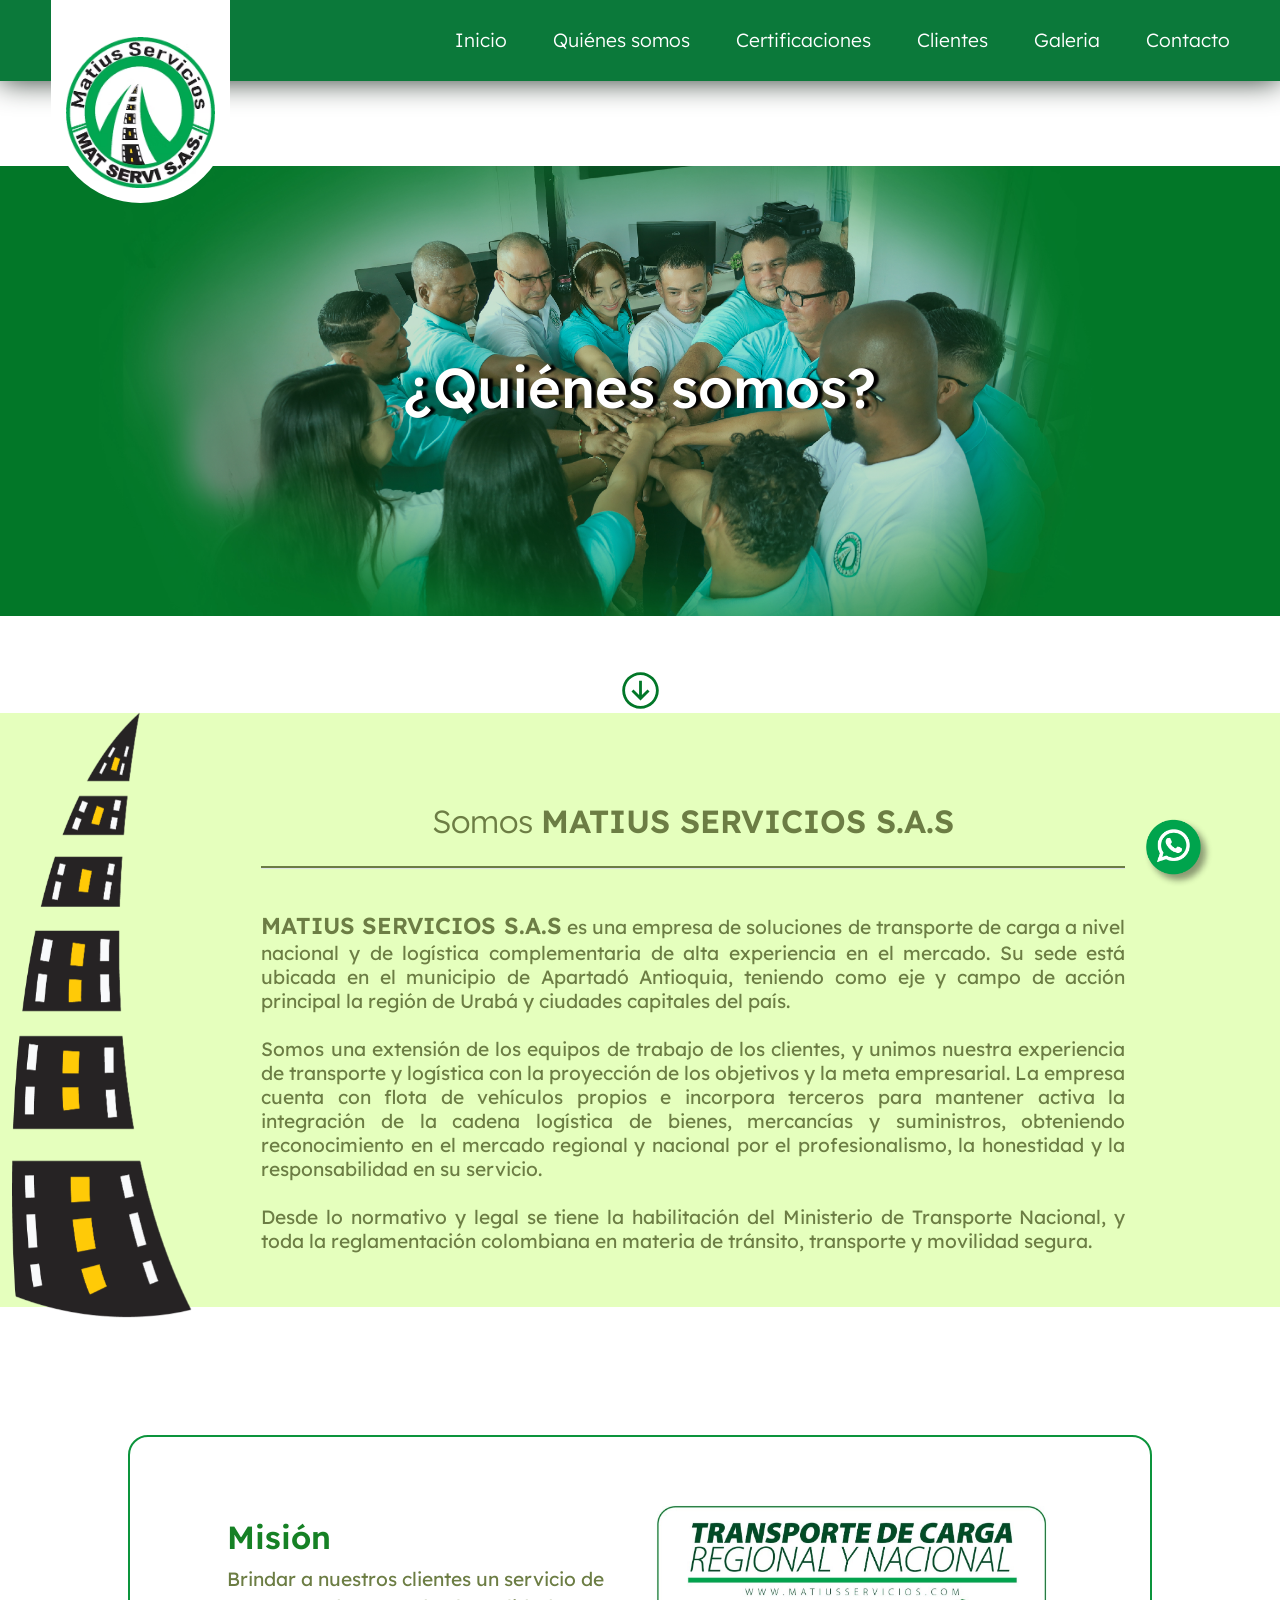
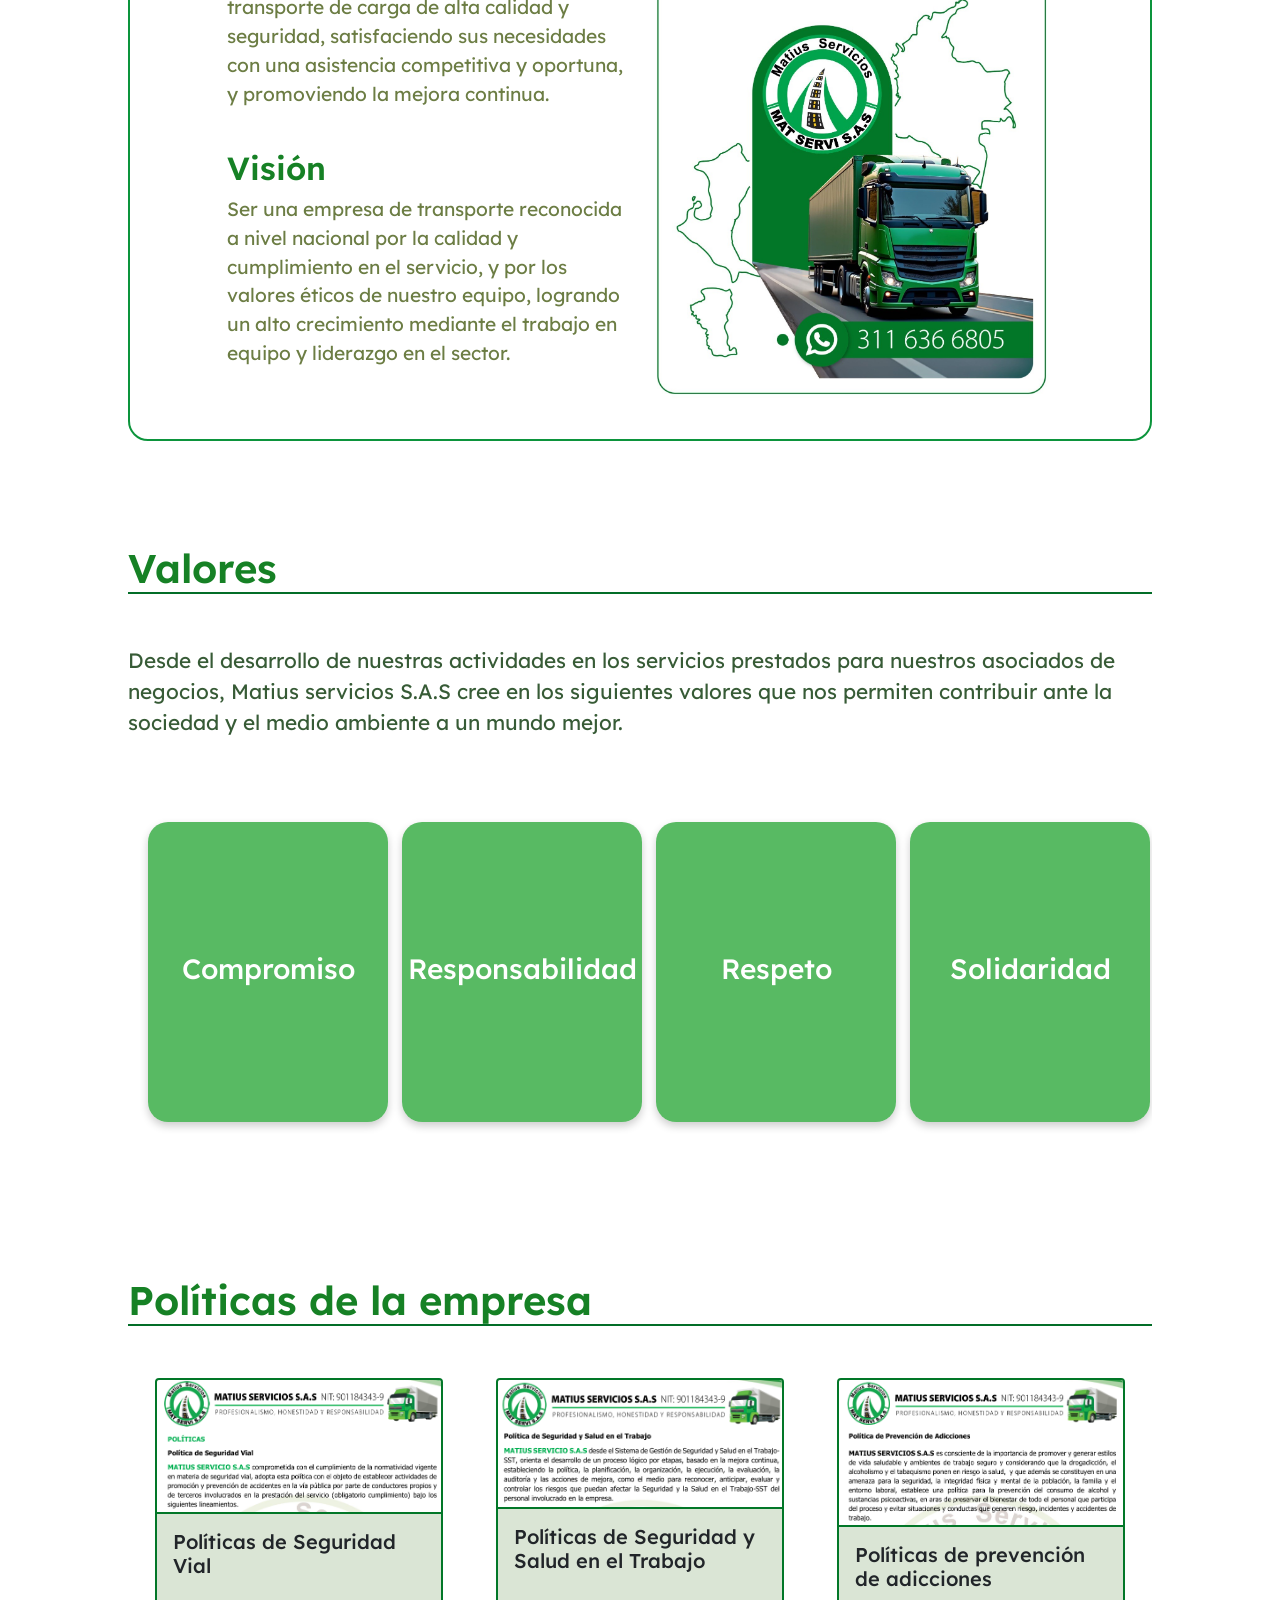
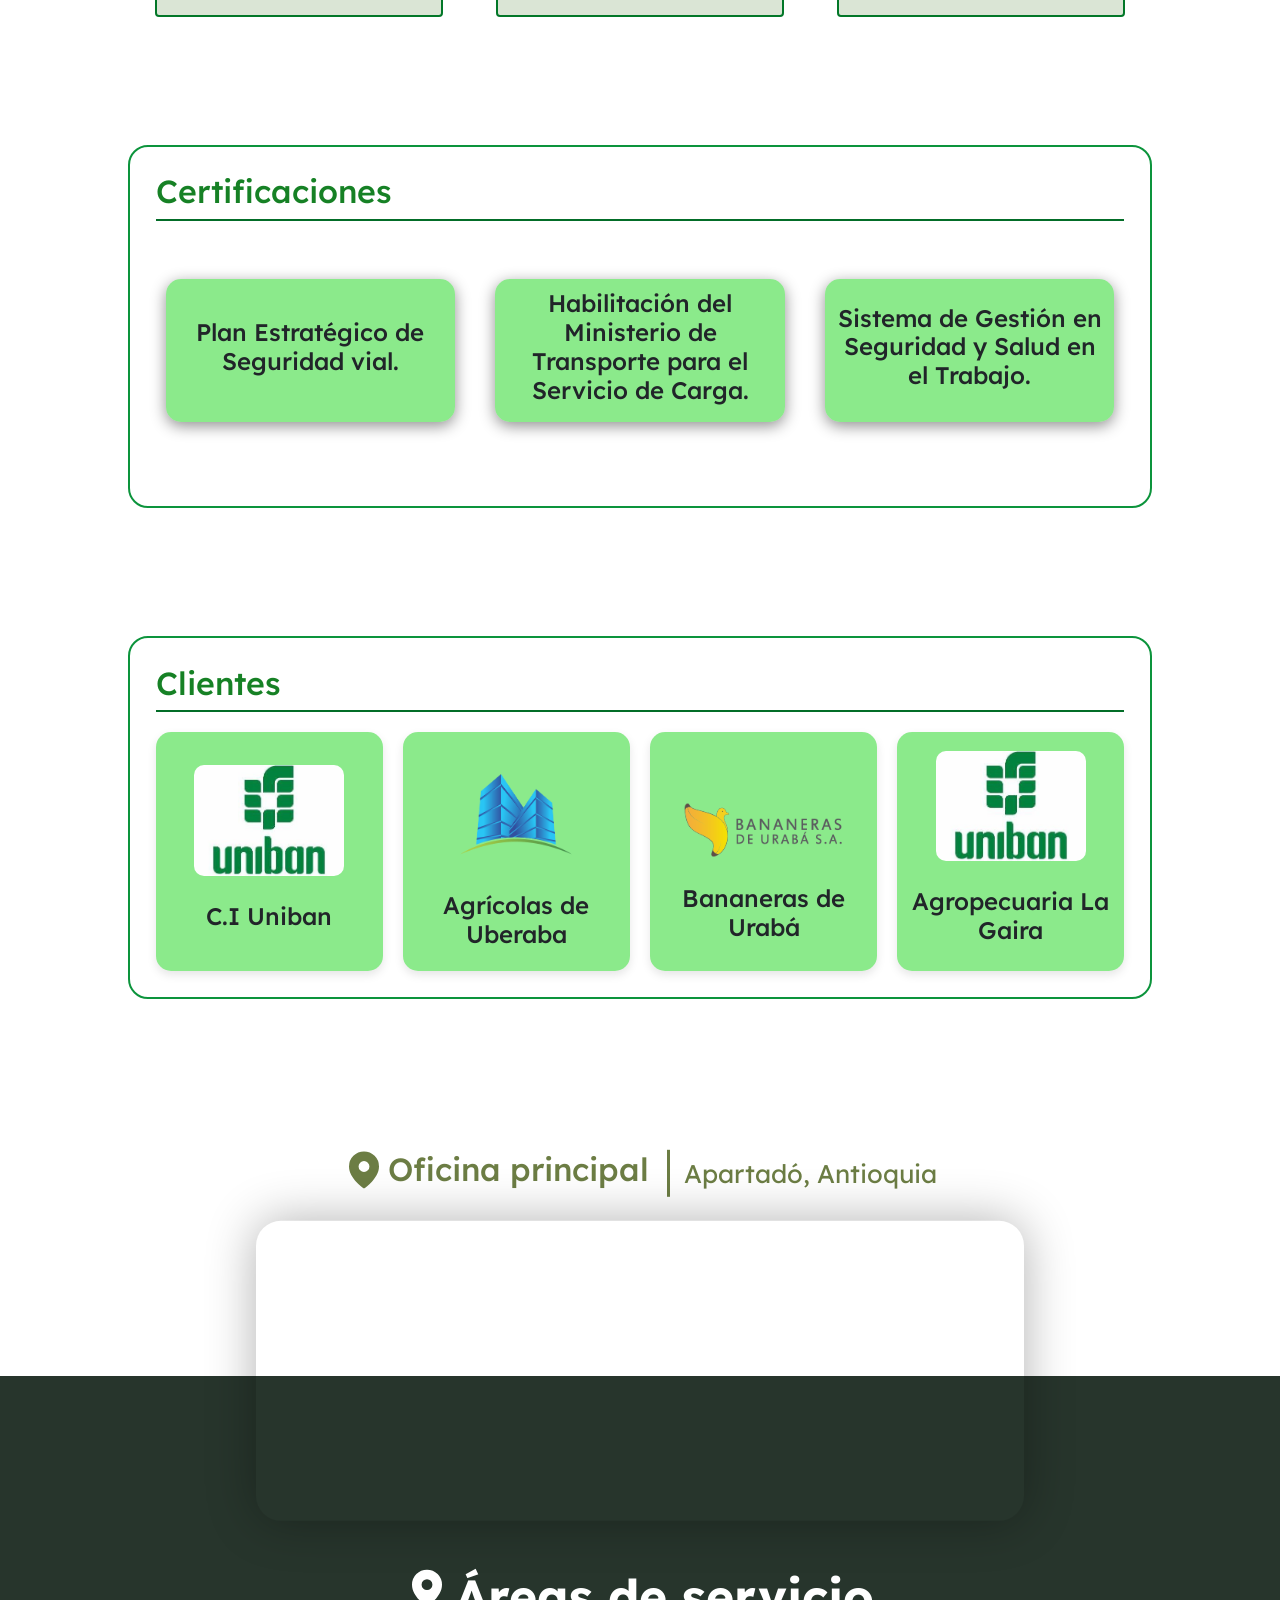
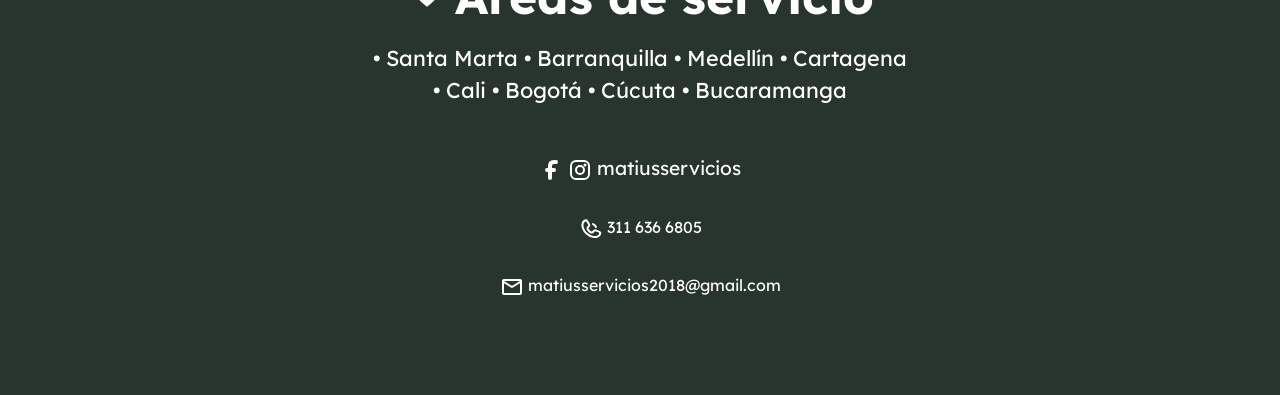
==== commit 97a52e93: "animaciones" ====
--- a/info-nosotros.html
+++ b/info-nosotros.html
@@ -45,9 +45,8 @@
                               <a class="nav-link" href="#contact">Contacto</a>
                             </div>
                           </div>
-                          <a href="index.html">
+                          <a href="index.html" class="animate__animated animate__backInRight">
                             <img src="styles/images/matius-logo.avif" alt="" class="logo d-block d-lg-none">
-
                           </a>
                         <div class="offcanvas offcanvas-end" tabindex="-1" id="offcanvasNavbar" aria-labelledby="offcanvasNavbarLabel">
                             <div class="offcanvas-header">
@@ -68,7 +67,7 @@
                         </div>
                       </nav>                    
                 </div>
-                <div class="portada-container">
+                <div class="portada-container animate__animated animate__zoomIn">
                     <div class="container-img-text">
                         <h1>¿Quiénes somos?</h1>
                     </div>
--- a/styles/info-styles.css
+++ b/styles/info-styles.css
@@ -168,7 +168,7 @@
     width: 75px;
     z-index: 2;
     bottom: 10px;
-    right: 100px;
+    right: 5%;
 }
 
 .logo-whats:hover{
